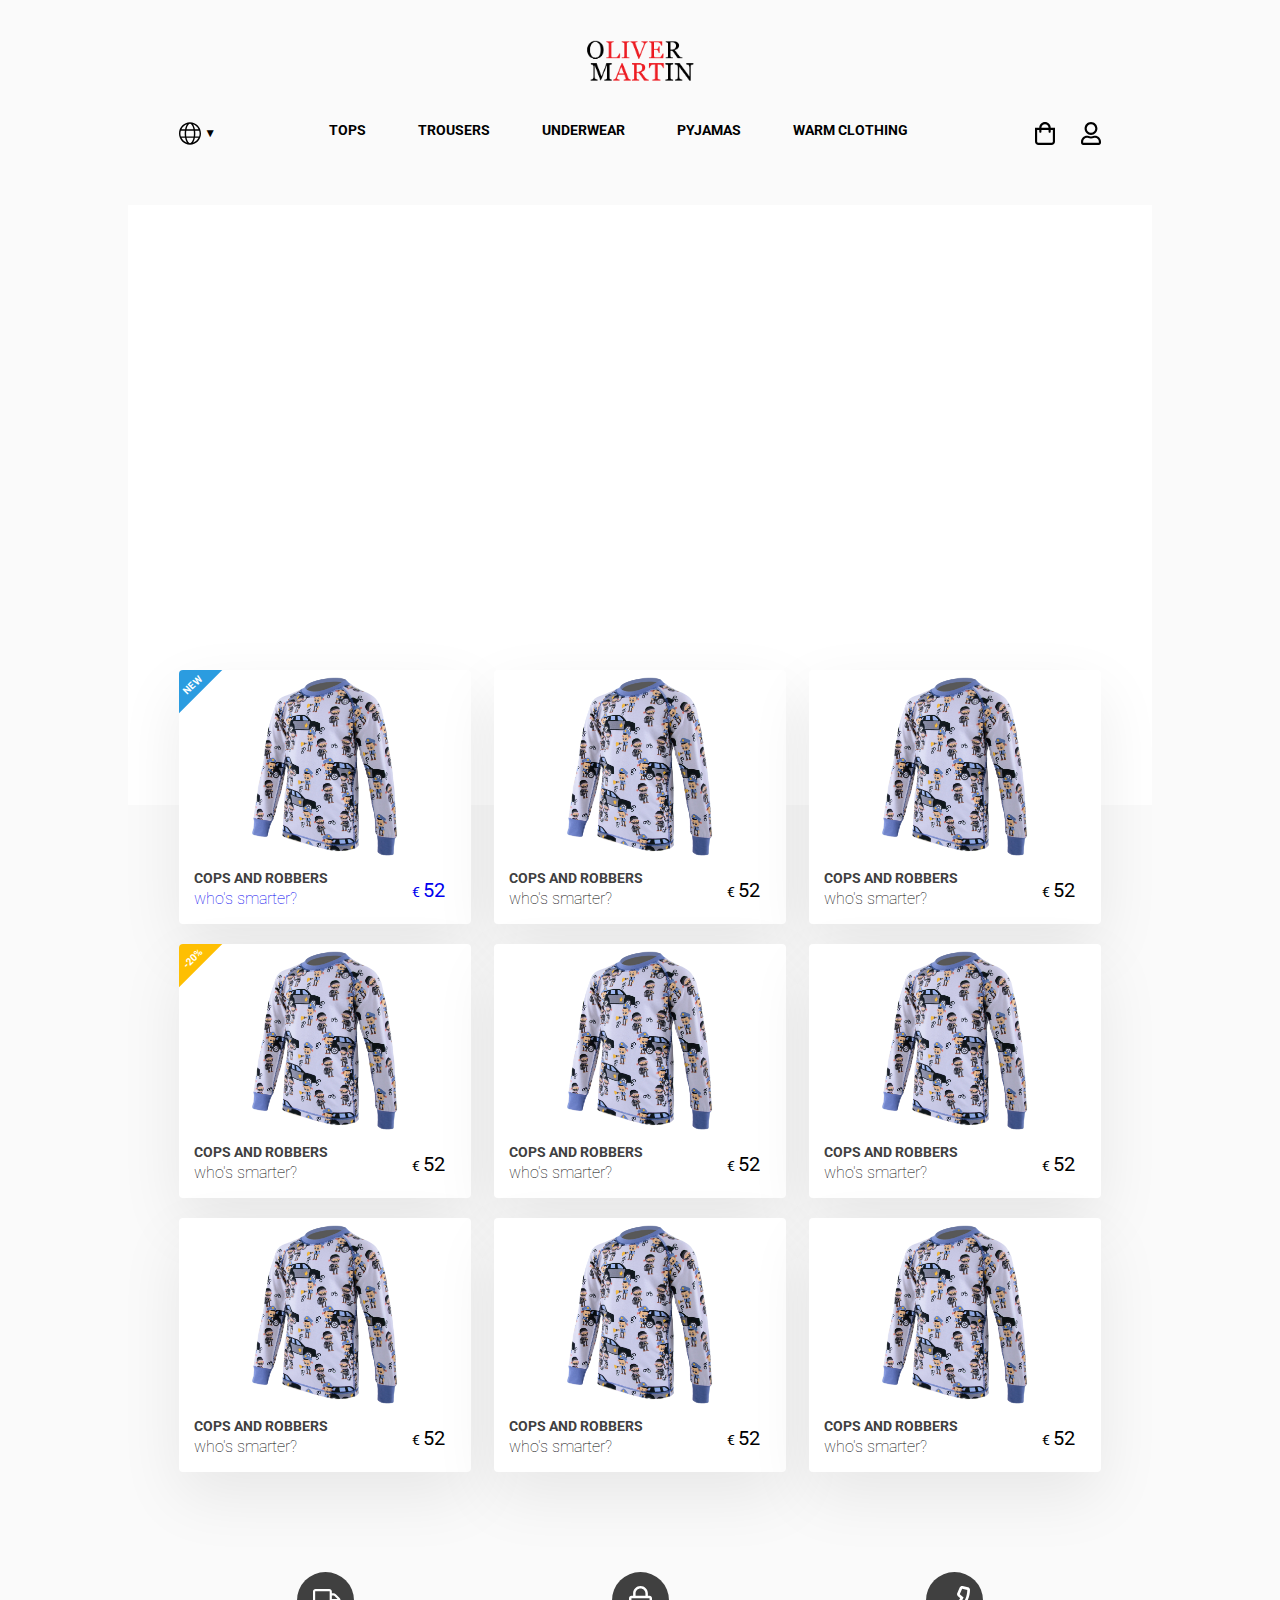
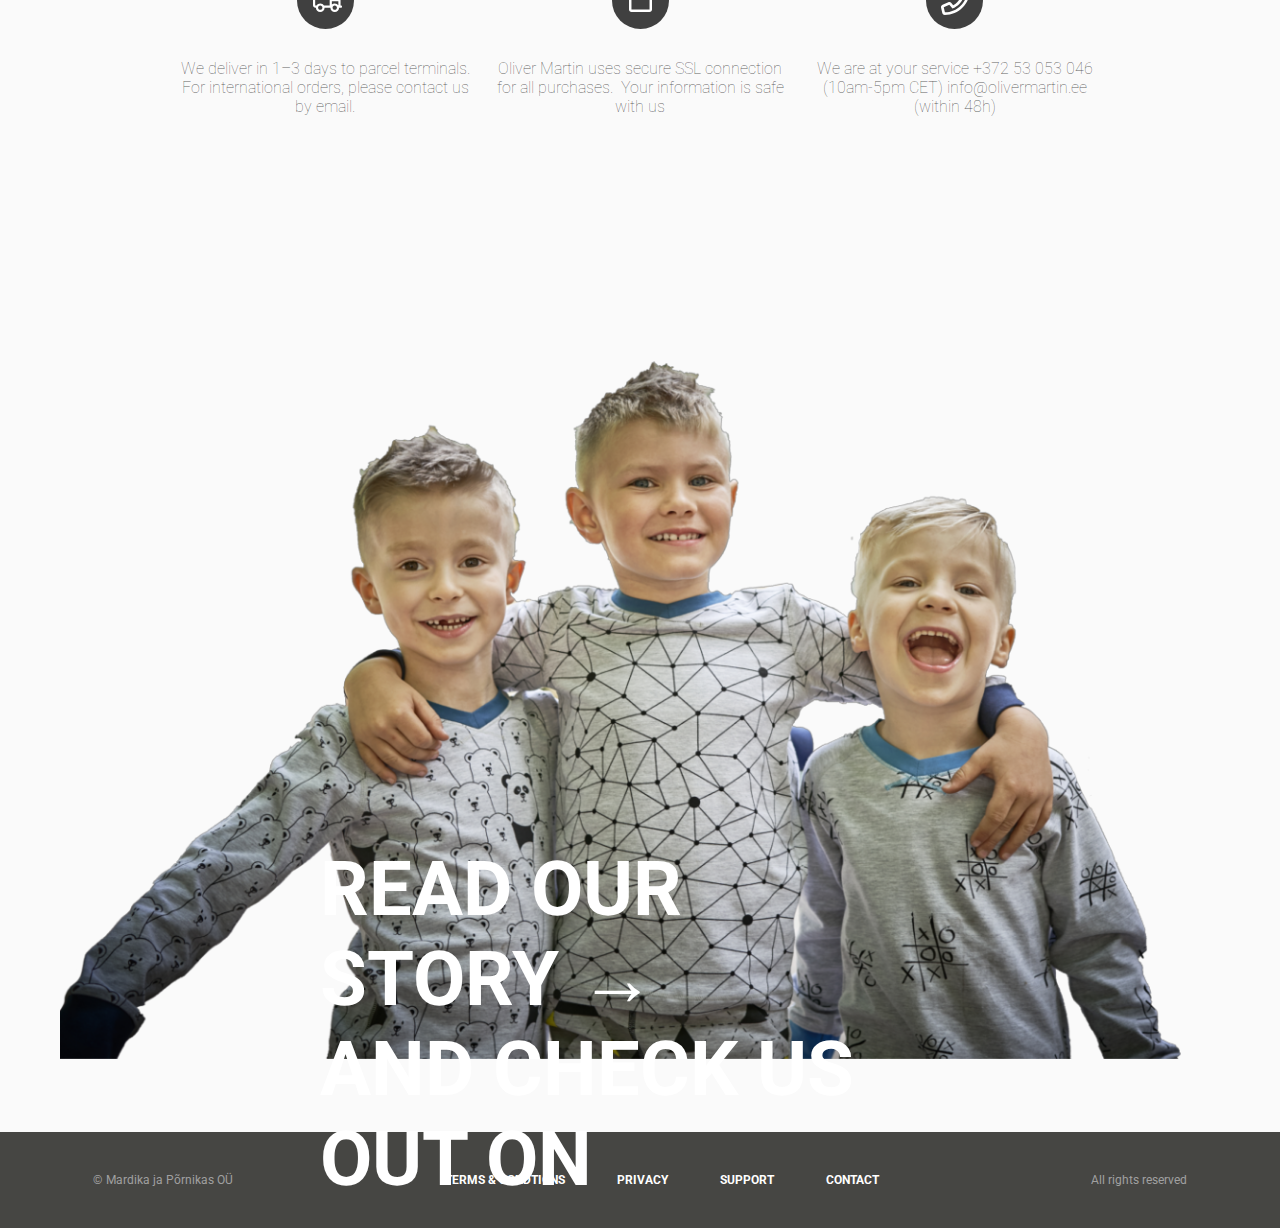
==== index.html @ 1a0721a3 "index page and shop page" ====
<!DOCTYPE html>
<html lang="en">
<head>
	<meta charset="UTF-8">
	<title>Oliver Martin</title>
	<link href="https://fonts.googleapis.com/css?family=Roboto:300,400,700&amp;subset=cyrillic" rel="stylesheet">
	<link rel="stylesheet" href="main.css">
</head>
<body>
<header>
	<a class="logo-container" href="index.html"><div class="logo"></div></a>
	<div class="menu-container">
		<div class="language">
			<div class="language-box">
				<div>EST</div>
				<div>ENG</div>
				<div>RUS</div>
			</div>
		</div>
		<div class="menu-elements-container">
			<div><a href="category.html">Tops</a></div>
			<div>Trousers</div>
			<div>Underwear</div>
			<div>Pyjamas</div>
			<div>Warm clothing</div>
		</div>
		<div class="basket"></div>
		<div class="login"></div>
	</div>
</header>

<div class="large-header-image-container">
	<div class="large-header-image"></div>
</div>

<div class="shop-container">
	<div class="shop-container-item">
		<a href="product.html">
			<div class="ribbon ribbon-new"><span>New</span></div>
			<img class="shop-container-item-image" src="images/pj.svg">
			<div class="item-info-container">
				<div class="item-text-container">
					<p class="item-name">cops and robbers</p>
					<p class="item-description">who's smarter?</p>
				</div>
				<p class="item-price">52</p>
			</div>
		</a>
	</div>
	<div class="shop-container-item">
		<img class="shop-container-item-image" src="images/pj.svg">
		<div class="item-info-container">
			<div class="item-text-container">
				<p class="item-name">cops and robbers</p>
				<p class="item-description">who's smarter?</p>
			</div>
			<p class="item-price">52</p>
		</div>
	</div>
	<div class="shop-container-item">
		<img class="shop-container-item-image" src="images/pj.svg">
		<div class="item-info-container">
			<div class="item-text-container">
				<p class="item-name">cops and robbers</p>
				<p class="item-description">who's smarter?</p>
			</div>
			<p class="item-price">52</p>
		</div>
	</div>
	<div class="shop-container-item">
		<div class="ribbon ribbon-sale"><span>-20%</span></div>
		<img class="shop-container-item-image" src="images/pj.svg">
		<div class="item-info-container">
			<div class="item-text-container">
				<p class="item-name">cops and robbers</p>
				<p class="item-description">who's smarter?</p>
			</div>
			<p class="item-price">52</p>
		</div>
	</div>
	<div class="shop-container-item">
		<img class="shop-container-item-image" src="images/pj.svg">
		<div class="item-info-container">
			<div class="item-text-container">
				<p class="item-name">cops and robbers</p>
				<p class="item-description">who's smarter?</p>
			</div>
			<p class="item-price">52</p>
		</div>
	</div>
	<div class="shop-container-item">
		<img class="shop-container-item-image" src="images/pj.svg">
		<div class="item-info-container">
			<div class="item-text-container">
				<p class="item-name">cops and robbers</p>
				<p class="item-description">who's smarter?</p>
			</div>
			<p class="item-price">52</p>
		</div>
	</div>
	<div class="shop-container-item">
		<img class="shop-container-item-image" src="images/pj.svg">
		<div class="item-info-container">
			<div class="item-text-container">
				<p class="item-name">cops and robbers</p>
				<p class="item-description">who's smarter?</p>
			</div>
			<p class="item-price">52</p>
		</div>
	</div>
	<div class="shop-container-item">
		<img class="shop-container-item-image" src="images/pj.svg">
		<div class="item-info-container">
			<div class="item-text-container">
				<p class="item-name">cops and robbers</p>
				<p class="item-description">who's smarter?</p>
			</div>
			<p class="item-price">52</p>
		</div>
	</div>
	<div class="shop-container-item">
		<img class="shop-container-item-image" src="images/pj.svg">
		<div class="item-info-container">
			<div class="item-text-container">
				<p class="item-name">cops and robbers</p>
				<p class="item-description">who's smarter?</p>
			</div>
			<p class="item-price">52</p>
		</div>
	</div>
</div>

<div class="about-us-container">
	<div class="about-us-bubble">
		<div class="about-logo shipping"></div>
		<p>We deliver in 1–3 days to parcel terminals. For international orders, please contact us by email.</p>
	</div>
	<div class="about-us-bubble">
		<div class="about-logo secure"></div>
		<p>Oliver Martin uses secure SSL connection for all purchases.  Your information is safe with us</p>
	</div>
	<div class="about-us-bubble">
		<div class="about-logo contact"></div>
		<p>We are at your service +372 53 053 046 (10am-5pm CET) info@olivermartin.ee (within 48h)</p>
	</div>
</div>

<div class="hero-kids">
	<div class="hero-kids-header-container">
		<h1 class="hero-kids-header story">Read our story</h1>
		<h1 class="hero-kids-header">and check us out on<a class="facebook"></a><a class="instagram"></a></h1>
	</div>
</div>

<footer>
	<div class="footer-menu">
		<div class="oy">Mardika ja Põrnikas OÜ</div>
		<div class="footer-menu-container">
			<div>TERMS & Condtions</div>
			<div>Privacy</div>
			<div>Support</div>
			<div>Contact</div>
		</div>
		<div class="rights">All rights reserved</div>
	</div>
</footer>
</body>
</html>
---- main.css ----
body {
	background-color: #FAFAFA;
	overflow-x: hidden;
	font-family: roboto;
	margin: 0;
}

header {
	margin: 0 14%;
	margin-bottom: 60px;
}

.logo {
	width: 110px;
	height: 42px;
	background: url(images/logo_om.png) center/100% no-repeat;
	margin: 40px auto;
	transition: all .3s ease-in-out;
}

.menu-container {
	display: flex;
	justify-content: space-between;
}

.menu-elements-container {
	display: flex;
	width: 85%;
	justify-content: center;
	text-transform: uppercase;
	font-size: 14px;
	font-weight: bold;
	white-space: nowrap;
}

.menu-elements-container div {
	margin: 0 26px;
	background-image: linear-gradient(#ed2a30, #ed2a30);
	background-size: 0 3px, auto;
	background-repeat: no-repeat;
	background-position: center bottom;
	transition: all .2s ease-out;
	cursor: pointer;
}

.menu-elements-container div:hover {
	background-size: 100% 3px, auto;
}

.menu-elements-container div > a {
	text-decoration: none;
	color: black;
}

.menu-elements-container div > a:hover {
	color: rgba(0, 0, 0, 0.73);
}


.basket {
	width: 20px;
	height: 23px;
	background:url(images/shoppingBag.svg) center/100% no-repeat;
	cursor: pointer;
}

.login {
	width: 20px;
	height: 23px;
	background:url(images/user-alt-solid.svg) center/100% no-repeat;
	cursor: pointer;
}

.language {
	width: 22px;
	height: 23px;
	background:url(images/globe-solid.svg) center/100% no-repeat;
	position: relative;
}

.language-box {
	height: 0;
	opacity: 0;
	background-color: white;
	position: absolute;
	width: 60px;
	border-radius: 5px;
	text-align: center;
	box-shadow: 0px 24px 64px 0px rgba(0,0,0,0.08);
	top: 28px;
	padding-top: 8px;
	right: -27px;
	transition: all .3s ease-in-out;
}

.language-box div {
	padding: 5px;
	cursor: pointer;
}

.language::after {
	content: "▼";
	color: black;
	position: absolute;
	left: 25px;
	line-height: 23px;
	font-size: 12px;
}

.language:hover::after {
	content: "▲";
}

.language:hover .language-box{
	height: 93px;
	opacity: 1;
}

.large-header-image-container {
	background-color: white;
	margin: 0 10%;
	height: 600px;
	position: relative;
	z-index: -1;
}

.large-header-image {
	background: url(images/01.jpg) center/100% no-repeat;
	position: absolute;
	margin: auto;
	top: 0;
	left: 0;
	right: 0;
	bottom: 0;
	margin: 2%;
}

.shop-container {
	margin: 0 14%;
	margin-top: -135px;
	display: flex;
	flex-wrap: wrap;
	justify-content: space-between;
}

.shop-container a {
	text-decoration: none;
}

.shop-container-item{
	background-color: white;
	border-radius: 4px;
	width: calc(95% / 3);
	margin-bottom: 20px;
	box-shadow: 0px 24px 64px 0px rgba(0,0,0,0.08);
	position: relative;
	cursor: pointer;
}

.shop-container-item:nth-child(3n+0){
	margin-right: 0;
}

.ribbon {
	position: absolute;
	z-index: 1;
	overflow: hidden;
	width: 75px; height: 75px;
	text-align: right;
	border-radius: 4px;
}
.ribbon span {
	font-size: 10px;
	font-weight: bold;
	color: #FFF;
	text-transform: uppercase;
	text-align: center;
	line-height: 60px;
	transform: rotate(-45deg);
	-webkit-transform: rotate(-45deg);
	width: 70px;
	display: block;
	position: absolute;
	top: -12px;
	left: -28px;
	height: 40px;
}

.ribbon-sale span {
	background: #FEBF02;
}

.ribbon-new span {
	background: #2B9CE0;
}

.shop-container-item-image {
	display: block;
	margin-left: auto;
	margin-right: auto;
	margin-top: 7px;
	width: 50%;
	transition: transform .2s ease-in-out;
}

.shop-container-item:hover .shop-container-item-image{
	transform: scale(1.1);
}

.item-info-container {
	display: flex;
}

.item-text-container {
	display: flex;
	flex-wrap: wrap;
	justify-content: space-between;
	padding-left: 15px;
}

.item-name {
	margin-bottom: 0;
	font-size: 14px;
	font-weight: bold;
	text-transform: uppercase;
	color: #404040;
	width: 100%;
}

.item-description {
	margin-top: 3px;
	font-weight: lighter;
}

.item-price {
	width: 30%;
	text-align: right;
	margin: auto;
	margin-right: auto;
	font-size: 20px;
	margin-right: 9%;
}

.item-price::before {
	content: "€ ";
	font-size: 14px;

}

footer {
	height: 96px;
	background-color: #464643;
	width: 100%;
}

.footer-menu {
	display: flex;
	color: white;
	justify-content: space-around;
	font-size: 12px;
	font-weight: bold;
	text-transform: uppercase;
	line-height: 96px;
}

.footer-menu-container {
	display: flex;
	justify-content: center;
}

.footer-menu-container div {
	margin: 0 26px;
	background-image: linear-gradient(#ed2a30, #ed2a30);
	background-size: 0 3px, auto;
	background-repeat: no-repeat;
	background-position: center 60px;
	transition: all .2s ease-out;
	cursor: pointer;
}

.footer-menu-container div:hover {
	background-size: 100% 3px, auto;
}


.oy::before {
	content: "©";
	margin-right: 4px;
}

.oy, .rights {
	font-weight: lighter;
	text-transform: none;
	color: #a0a0a0;
}

.product-container {
	display: flex;
	margin: 0 14%;
	background-color: white;
	border-radius: 4px;
	box-shadow: 0px 24px 64px 0px rgba(0,0,0,0.08);
	margin-bottom: 40px;
}

.product-image-container {
	width: 40%;
}

.product-info-container {
	width: 60%;
	color: #404040;
}

.product-header-image {
	display: flex;
	justify-content: center;
	padding: 20px 0;
}


.product-header-image img {
	height: 330px;
}

.product-pictures {
	display: flex;
	padding-bottom: 12px;
	width: 70%;
	margin: auto;
}

.product-pictures div {
	width: calc(100%/3);
	margin-right: 7px;
	box-shadow: 0px 24px 64px 0px rgba(0,0,0,0.08);
	border: 2px solid #40404014;
}


.product-pictures div > img {
	width: 40%;
	margin: auto;
	display: block;
	padding: 5px;
}

.product-header {
	font-weight: lighter;
	font-size: 36px;
	text-transform: uppercase;
	margin-bottom: 0px;
}

.product-sub-header {
	font-size: 20px;
	font-weight: lighter;
	margin-top: 0px;
}

.product-info {
	font-size: 18px;
	width: 85%;
}

.product-price {
	width: unset;
	text-align: unset;
	font-size: 30px;
}

.product-price:before {
	font-size: 20px;
}

.product-add-to-cart {
	padding: 5px 30px;
	background-color: transparent;
	border: 2px solid #404040;
	border-radius: 4px;
	box-shadow: 1px 3px 10px 0px rgba(0, 0, 0, 0.15);
	transition: all 0.2s ease-in-out;
	cursor: pointer;
}

.product-add-to-cart:hover {
	background-color: #404040;
	color: white;
}

.product-add-to-cart:active {
	box-shadow: none;
}

.dropbtn {
	background-color: transparent;
	padding: 5px 16px;
	border: none;
	cursor: pointer;
	border: 2px solid #404040;
	border-radius: 4px;
	box-shadow: 1px 3px 10px 0px rgba(0, 0, 0, 0.15);
	transition: all 0.2s ease-in-out;
}

.product-sizes-dropdown {
	position: relative;
	display: inline-block;
}

.dropdown-content {
	display: none;
	position: absolute;
	background-color: #f9f9f9;
	min-width: 160px;
	box-shadow: 0px 8px 16px 0px rgba(0,0,0,0.2);
	z-index: 1;
}

.dropdown-content a {
	color: black;
	padding: 12px 16px;
	text-decoration: none;
	display: block;
}

.dropdown-content a:hover {
	background-color: #f1f1f1;
	border-radius: 4px;
	border: 2px solid black;
	padding: 10px 14px;
}

.product-sizes-dropdown:hover .dropdown-content {
	display: block;
}

.product-sizes-dropdown:hover .dropbtn {
	background-color: #404040;
	color: white;
}

.products-view {
	margin-top: unset;
}

.logo-container:hover .logo {
	background: url(images/logo_om.png) center/102% no-repeat;
}

.about-us-container {
	display: flex;
	margin: 0 14%;
	margin-top: 80px;
	justify-content: space-between;
	min-height: 200px;
}

.about-us-bubble {
	display: flex;
	flex-direction: column;
	width: calc(95% / 3);
}

.about-us-bubble p {
	text-align: center;
	color: rgba(0, 0, 0, 0.66);
	font-weight: lighter;
	margin-top: 30px;
}

.about-logo {
	width: 57px;
	height: 57px;
	border-radius: 57px;
	margin: 0 auto;
}

.secure {
	background: #404040 url(images/lock.svg) center/40% no-repeat;
	background-position-x: 17px;
	background-position-y: 14px;
}

.shipping {
	background: #404040 url(images/shipping.svg) center/50% no-repeat;
	background-position-x: 16px;
	background-position-y: 17px;
}

.contact {
	background: #404040 url(images/phone.svg) center/50% no-repeat;
}

.hero-kids {
	min-height: 960px;
	width: 100%;
	background:  url("images/kids.png") center/100% no-repeat;
	background-position-x: 60px;
	position: relative;
}

.hero-kids-header-container {
	position: absolute;
	font-size: 38px;
	left: 50%;
	top: 70%;
	transform: translate(-50%, 0);
}

.hero-kids-header {
	text-transform: uppercase;
	color: white;
	margin: 0px;
}

.story:after {
	content: '→';
	margin-left: 20px;
	-webkit-animation: arrowAnim 3s infinite; /* Safari 4.0 - 8.0 */
	animation: arrowAnim 3s infinite;
	animation-timing-function: ease-in-out;
}

@keyframes arrowAnim {
	0% {
		margin-left: 20px;
	}
	50% {
		margin-left: 50px;
	}
	100% {
		margin-left: 20px;
	}
}

.story:hover .story:after {

}

@media screen and (max-width: 1127px) {
	header {
		margin: 0 4%;
		margin-bottom: 30px;
	}

	.large-header-image-container {
		margin: 0;
		background-color: transparent;
	}

	.large-header-image {
		height: 100%;
		position: relative;
		margin: 0;
	}

	.shop-container {
		margin: -125px 7%;
	}

	footer {
		margin: 0 5%;
	}
}

@media screen and (max-width: 784px) {

	header {
		margin-bottom: 0;
	}

	.large-header-image-container {
		height: 560px;
	}

}
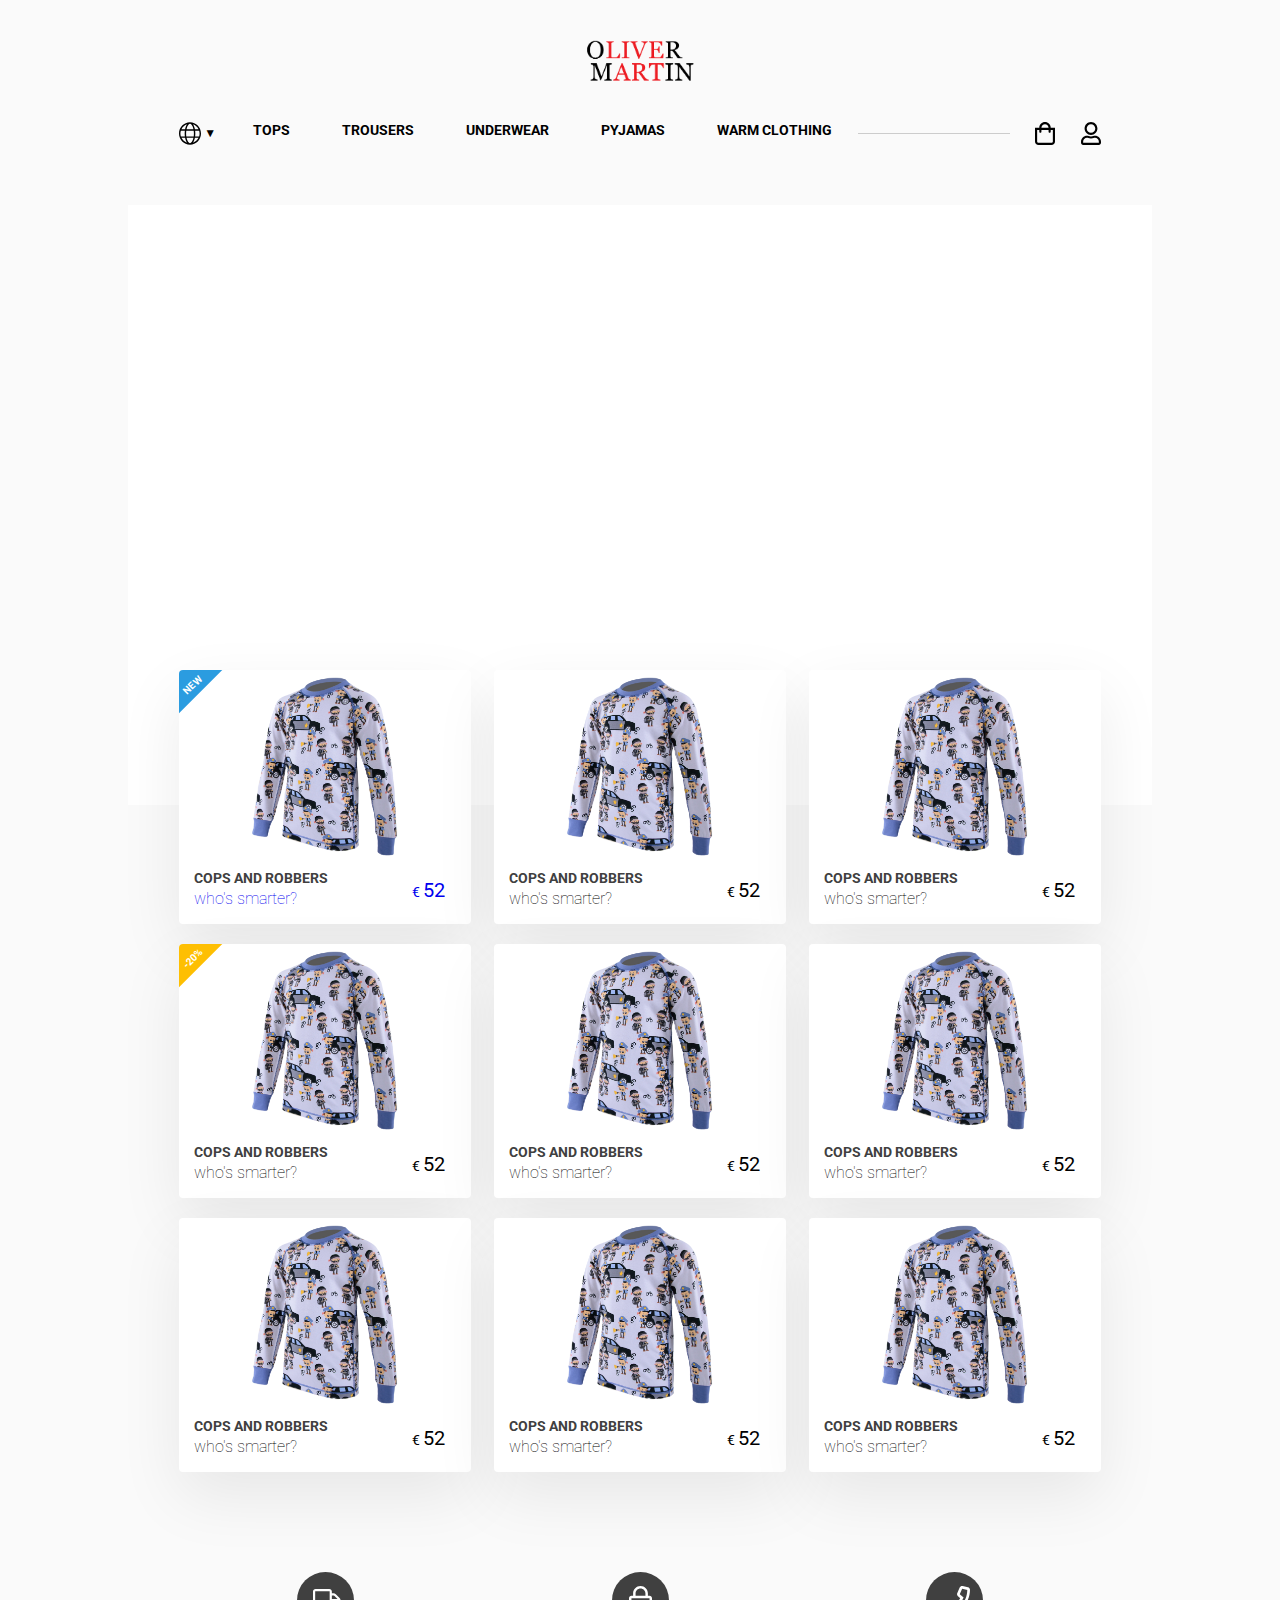
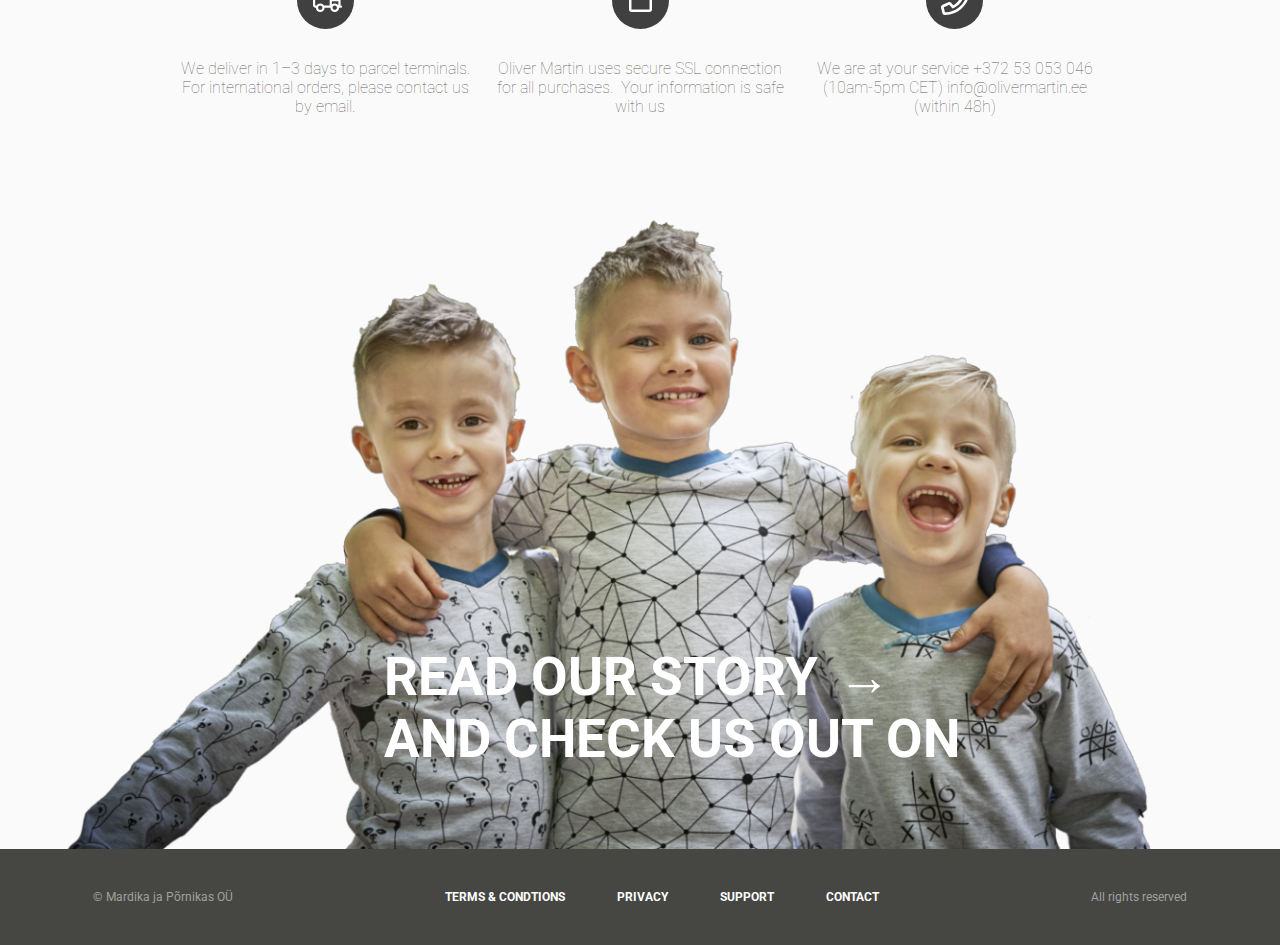
==== commit b53683d1: "mobile stuff" ====
--- a/index.html
+++ b/index.html
@@ -2,6 +2,7 @@
 <html lang="en">
 <head>
 	<meta charset="UTF-8">
+	<meta name="viewport" content="width=device-width, initial-scale=1">
 	<title>Oliver Martin</title>
 	<link href="https://fonts.googleapis.com/css?family=Roboto:300,400,700&amp;subset=cyrillic" rel="stylesheet">
 	<link rel="stylesheet" href="main.css">
@@ -9,6 +10,19 @@
 <body>
 <header>
 	<a class="logo-container" href="index.html"><div class="logo"></div></a>
+	<div class="burger" onclick="this.classList.toggle('active')">
+		<svg class="ham hamRotate ham8" viewBox="0 0 100 100" width="80">
+			<path
+					class="line top"
+					d="m 30,33 h 40 c 3.722839,0 7.5,3.126468 7.5,8.578427 0,5.451959 -2.727029,8.421573 -7.5,8.421573 h -20" />
+			<path
+					class="line middle"
+					d="m 30,50 h 40" />
+			<path
+					class="line bottom"
+					d="m 70,67 h -40 c 0,0 -7.5,-0.802118 -7.5,-8.365747 0,-7.563629 7.5,-8.634253 7.5,-8.634253 h 20" />
+		</svg>
+	</div>
 	<div class="menu-container">
 		<div class="language">
 			<div class="language-box">
@@ -23,6 +37,7 @@
 			<div>Underwear</div>
 			<div>Pyjamas</div>
 			<div>Warm clothing</div>
+			<hr class="mobile-divider">
 		</div>
 		<div class="basket"></div>
 		<div class="login"></div>
--- a/main.css
+++ b/main.css
@@ -3,11 +3,23 @@
 	overflow-x: hidden;
 	font-family: roboto;
 	margin: 0;
+	width: 100%;
 }
 
 header {
 	margin: 0 14%;
 	margin-bottom: 60px;
+}
+
+hr {
+	width: 80%;
+	display: block;
+	height: 1px;
+	border: 0;
+	border-top: 1px solid #ccc;
+	margin: 1em 0;
+	padding: 0;
+	margin: auto;
 }
 
 .logo {
@@ -91,6 +103,7 @@
 	padding-top: 8px;
 	right: -27px;
 	transition: all .3s ease-in-out;
+	z-index: 3;
 }
 
 .language-box div {
@@ -141,6 +154,69 @@
 	display: flex;
 	flex-wrap: wrap;
 	justify-content: space-between;
+}
+
+.shop-items-container {
+	display: flex;
+	flex-wrap: wrap;
+	justify-content: space-between;
+	width: 82%;
+}
+
+.shop-filter {
+	background-color: white;
+	border-radius: 4px;
+	width: 16%;
+	margin-bottom: 20px;
+	box-shadow: 0px 24px 64px 0px rgba(0,0,0,0.08);
+	position: relative;
+	align-self: end;
+}
+
+.category-list {
+	list-style: none;
+	padding-left: 8px;
+}
+
+.category-list li:after {
+	content: '⏵';
+}
+
+.filter-sizes-container {
+	display: flex;
+	flex-wrap: wrap;
+	justify-content: space-between;
+	padding: 14px;
+
+}
+
+.filter-category-container {
+	padding: 14px;
+}
+
+.filter-sizes-container div {
+	width: 25%;
+	text-align: center;
+	margin-bottom: 5px;
+	border: 2px solid #404040;
+	border-radius: 4px;
+	box-shadow: 1px 3px 10px 0px rgba(0, 0, 0, 0.15);
+	transition: all 0.2s ease-in-out;
+	cursor: pointer;
+}
+
+.filter-sizes-container div:hover {
+	background-color: #404040;
+	color: white;
+}
+
+.sizes-heading, .category-heading {
+	width: 100%;
+	font-weight: bold;
+}
+
+.category-heading {
+	margin-top: 0;
 }
 
 .shop-container a {
@@ -296,11 +372,12 @@
 
 .product-container {
 	display: flex;
-	margin: 0 14%;
+	margin: 0 calc(31px + (262 - 31) * ((100vw - 768px) / (1920 - 768)));
 	background-color: white;
 	border-radius: 4px;
 	box-shadow: 0px 24px 64px 0px rgba(0,0,0,0.08);
-	margin-bottom: 40px;
+	margin-bottom: 45px;
+	margin-top: 45px;
 }
 
 .product-image-container {
@@ -309,6 +386,7 @@
 
 .product-info-container {
 	width: 60%;
+	padding-left: 20px;
 	color: #404040;
 }
 
@@ -320,7 +398,7 @@
 
 
 .product-header-image img {
-	height: 330px;
+	height: calc(270px + (330 - 270) * ((100vw - 768px) / (1920 - 768)));
 }
 
 .product-pictures {
@@ -441,7 +519,7 @@
 }
 
 .products-view {
-	margin-top: unset;
+	margin: 45px calc(31px + (262 - 31) * ((100vw - 768px) / (1920 - 768)));
 }
 
 .logo-container:hover .logo {
@@ -493,7 +571,7 @@
 }
 
 .hero-kids {
-	min-height: 960px;
+	min-height: calc(450px + (960 - 450) * ((100vw - 768px) / (1920 - 768)));
 	width: 100%;
 	background:  url("images/kids.png") center/100% no-repeat;
 	background-position-x: 60px;
@@ -502,10 +580,9 @@
 
 .hero-kids-header-container {
 	position: absolute;
-	font-size: 38px;
-	left: 50%;
+	font-size: calc(17px + (38 - 17) * ((100vw - 768px) / (1920 - 768)));
+	left: 30%;
 	top: 70%;
-	transform: translate(-50%, 0);
 }
 
 .hero-kids-header {
@@ -522,6 +599,10 @@
 	animation-timing-function: ease-in-out;
 }
 
+.burger {
+	display: none;
+}
+
 @keyframes arrowAnim {
 	0% {
 		margin-left: 20px;
@@ -557,11 +638,13 @@
 
 	.shop-container {
 		margin: -125px 7%;
-	}
-
-	footer {
-		margin: 0 5%;
-	}
+		margin-bottom: 0px;
+	}
+
+	.products-view {
+		margin: 45px calc(31px + (262 - 31) * ((100vw - 768px) / (1920 - 768)));
+	}
+
 }
 
 @media screen and (max-width: 784px) {
@@ -574,4 +657,139 @@
 		height: 560px;
 	}
 
+}
+
+@media screen and (max-width: 768px) {
+
+	.about-us-container {
+		display: block;
+	}
+
+	.about-us-bubble {
+		width: 100%;
+	}
+
+	.language {
+		position: absolute;
+		bottom: 18px;
+		left: 0px;
+	}
+
+	.basket {
+		position: absolute;
+		bottom: 18px;
+		right: 45px;
+	}
+
+	.login {
+		position: absolute;
+		bottom: 18px;
+		right: 10px;
+	}
+
+	.shop-container-item {
+		width: 100%;
+	}
+
+	.mobile-divider {
+		margin-top: 20px;
+	}
+
+	.large-header-image-container {
+		height: calc(200px + (510 - 200) * ((100vw - 320px) / (768 - 320)));
+	}
+
+	.shop-container {
+		margin: calc(-45px + (-125 - (-45)) * ((100vw - 320px) / (768 - 320))) 7%;
+	}
+
+	.menu-container {
+		opacity: 0;
+		max-height: 0px;
+		transition: all	.4s ease-in-out;
+		position: relative;
+	}
+
+	.burger.active ~ .menu-container {
+		opacity: 1;
+		max-height: 2000px;
+	}
+
+	.menu-elements-container {
+		flex-direction: column;
+		width: 100%;
+		text-align: center;
+		height: 160px;
+		justify-content: space-between;
+	}
+
+	.logo {
+		width: 80px;
+		margin: 20px 0px;
+	}
+
+	.burger {
+		display: block;
+		position: absolute;
+		display: block;
+		right: 0px;
+		top: 10px;
+	}
+
+	.ham {
+		cursor: pointer;
+		-webkit-tap-highlight-color: transparent;
+		transition: transform 400ms;
+		-moz-user-select: none;
+		-webkit-user-select: none;
+		-ms-user-select: none;
+		user-select: none;
+		width: 60px;
+	}
+	.burger.active .hamRotate {
+		transform: rotate(45deg);
+	}
+	.burger.active .hamRotate180 {
+		transform: rotate(180deg);
+	}
+	.line {
+		fill:none;
+		transition: stroke-dasharray 400ms, stroke-dashoffset 400ms;
+		stroke:#000;
+		stroke-width:5.5;
+		stroke-linecap:round;
+	}
+
+	.ham8 .top {
+		stroke-dasharray: 40 160;
+	}
+	.ham8 .middle {
+		stroke-dasharray: 40 142;
+		transform-origin: 50%;
+		transition: transform 400ms;
+	}
+	.ham8 .bottom {
+		stroke-dasharray: 40 85;
+		transform-origin: 50%;
+		transition: transform 400ms, stroke-dashoffset 400ms;
+	}
+	.burger.active .top {
+		stroke-dashoffset: -64px;
+	}
+	.burger.active .middle {
+	//stroke-dashoffset: -20px;
+		transform: rotate(90deg);
+	}
+	.burger.active .bottom {
+		stroke-dashoffset: -64px;
+	}
+
+	.menu-container {
+		flex-direction: column;
+	}
+
+	.menu-elements-container {
+		flex-direction: column;
+	}
+
 }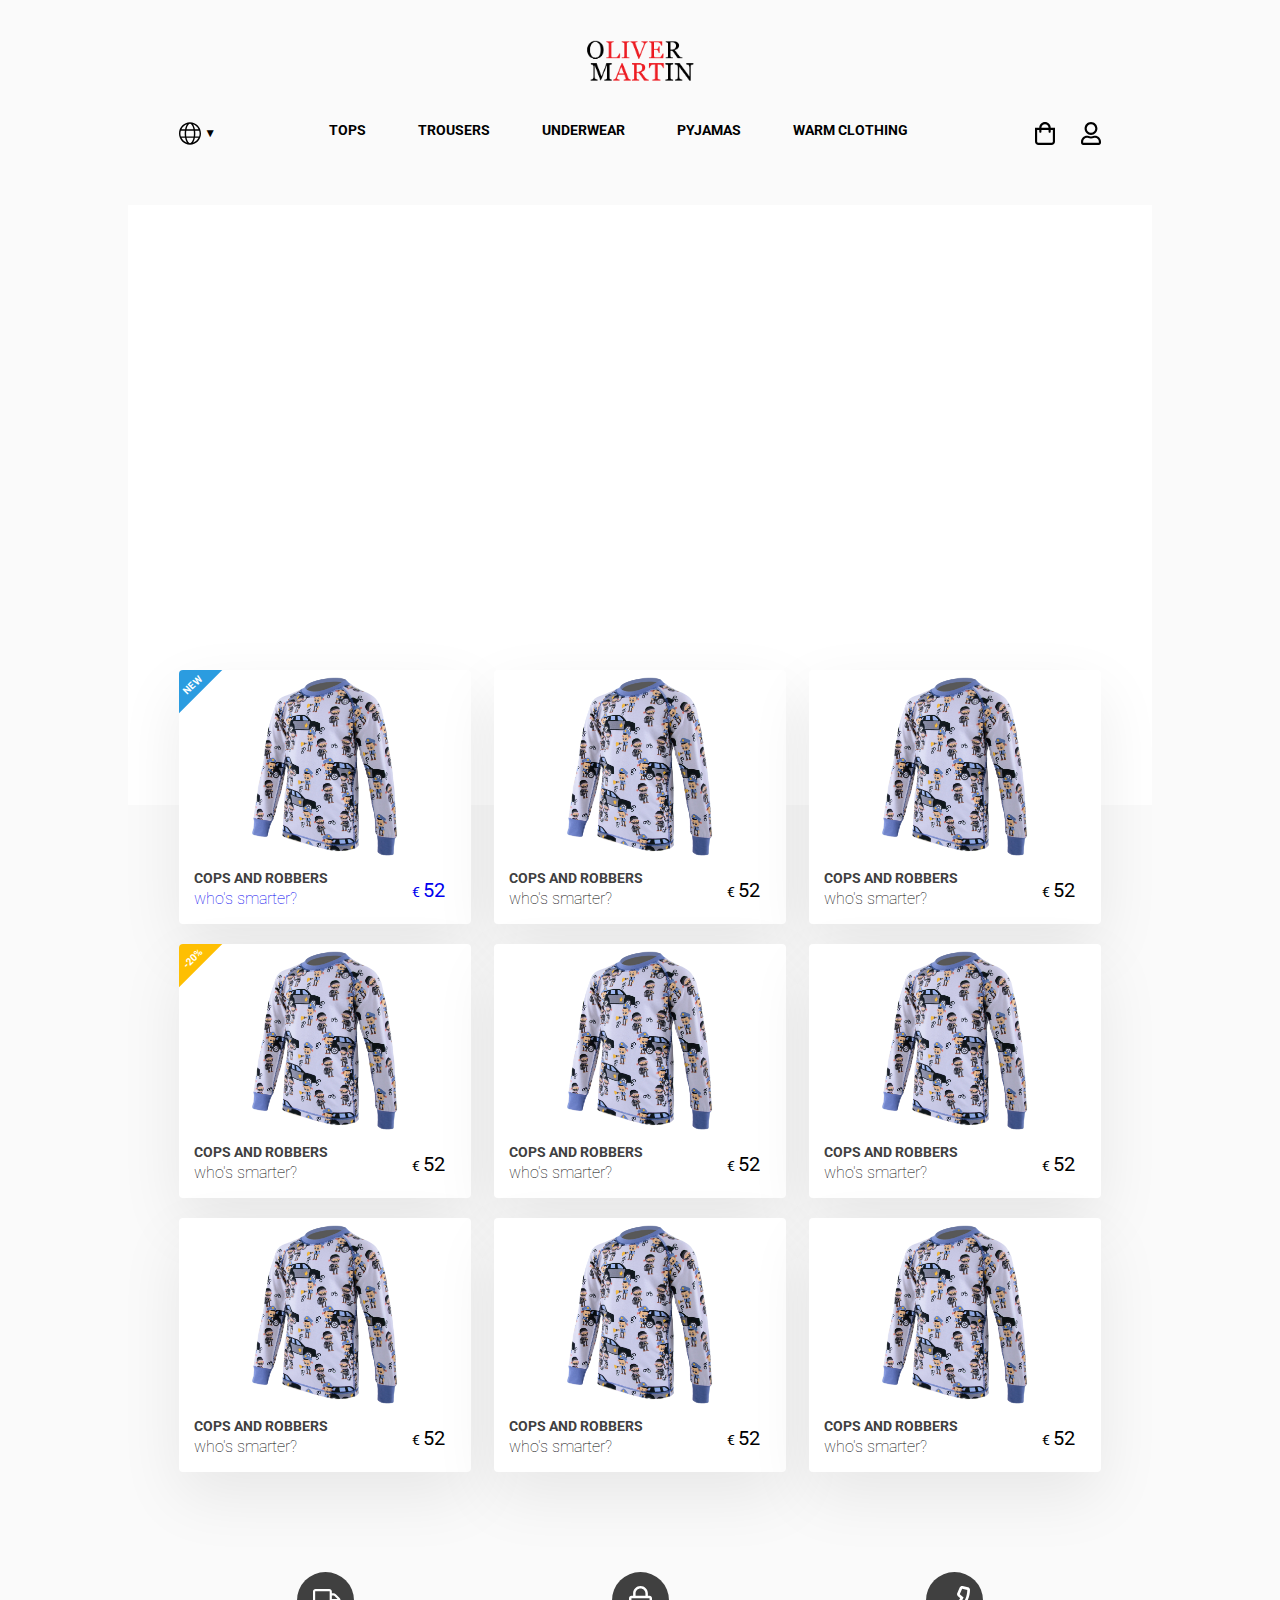
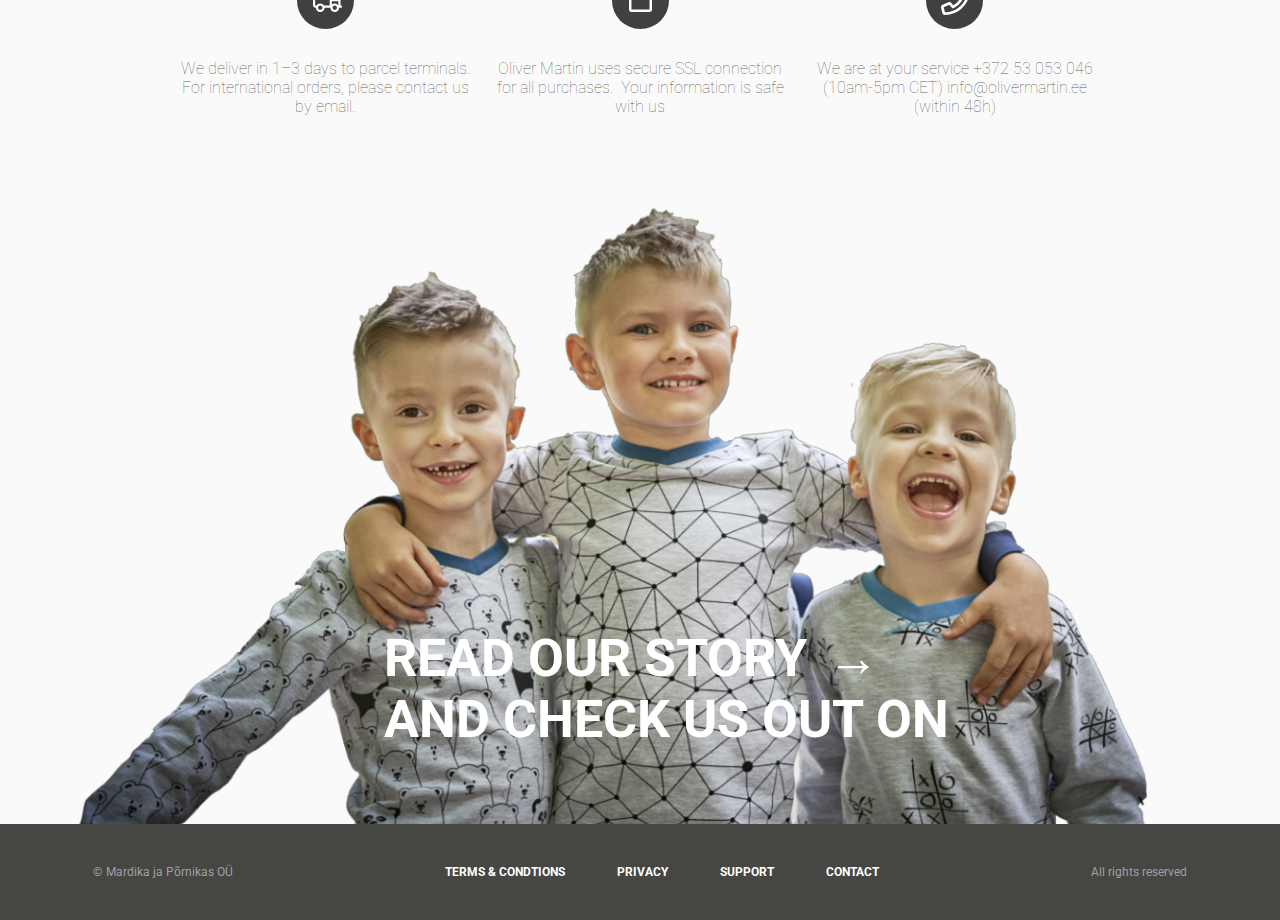
==== commit 78eb915b: "basket stff" ====
--- a/index.html
+++ b/index.html
@@ -39,7 +39,29 @@
 			<div>Warm clothing</div>
 			<hr class="mobile-divider">
 		</div>
-		<div class="basket"></div>
+		<div onclick="this.classList.toggle('basket-open')" class="basket">
+			<div class="basket-container">
+				<div class="basket-top-container">
+					<div class="basket-item">
+						<div class="basket-item-name">Jalgpalliklubi<div class="basket-item-quantity">2</div></div>
+						<div class="basket-item-price">26</div>
+					</div>
+					<div class="basket-item">
+						<div class="basket-item-name">Mingi särk<div class="basket-item-quantity">1</div></div>
+						<div class="basket-item-price">13</div>
+					</div>
+				</div>
+				<div class="divider"></div>
+				<div class="basket-bottom-container">
+					<div class="basket-total-quantity">Tooteid kokku:<div>3</div></div>
+					<div class="basket-total-price">39</div>
+				</div>
+				<div class="basket-control-container">
+					<a href="basket.html"><button class="basket-button">Ostukorvi</button></a>
+					<button class="basket-button">Tühjenda</button>
+				</div>
+			</div>
+		</div>
 		<div class="login"></div>
 	</div>
 </header>
--- a/main.css
+++ b/main.css
@@ -74,6 +74,7 @@
 	height: 23px;
 	background:url(images/shoppingBag.svg) center/100% no-repeat;
 	cursor: pointer;
+	position: relative;
 }
 
 .login {
@@ -324,7 +325,6 @@
 }
 
 footer {
-	height: 96px;
 	background-color: #464643;
 	width: 100%;
 }
@@ -342,6 +342,7 @@
 .footer-menu-container {
 	display: flex;
 	justify-content: center;
+	flex-wrap: wrap;
 }
 
 .footer-menu-container div {
@@ -571,7 +572,7 @@
 }
 
 .hero-kids {
-	min-height: calc(450px + (960 - 450) * ((100vw - 768px) / (1920 - 768)));
+	min-height: calc(190px + (960 - 190) * ((100vw - 320px) / (1920 - 320)));
 	width: 100%;
 	background:  url("images/kids.png") center/100% no-repeat;
 	background-position-x: 60px;
@@ -580,7 +581,7 @@
 
 .hero-kids-header-container {
 	position: absolute;
-	font-size: calc(17px + (38 - 17) * ((100vw - 768px) / (1920 - 768)));
+	font-size: calc(8px + (38 - 8) * ((100vw - 320px) / (1920 - 320)));
 	left: 30%;
 	top: 70%;
 }
@@ -603,6 +604,192 @@
 	display: none;
 }
 
+.mobile-divider {
+	display: none;
+}
+
+.content {
+	height: 100vh;
+}
+
+.basket-container {
+	width: 200px;
+	max-height: 0;
+	background-color: white;
+	border-radius: 3px;
+	position: absolute;
+	top: 30px;
+	left: -175px;
+	opacity: 0;
+	transition: max-height 0.4s ease-in-out, opacity 0.1s ease-in-out;
+	box-shadow: 1px 3px 10px 0px rgba(0, 0, 0, 0.15);
+	display: none;
+}
+
+.basket-open .basket-container {
+	max-height: 600px;
+	opacity: 1;
+	display: block;
+}
+
+.basket-item {
+	display: grid;
+	padding: 10px 8px;
+	grid-template-columns: 80% 20%;
+}
+
+.divider {
+	height:1px;
+	background:#d95555;
+	background: -webkit-gradient(radial, 50% 50%, 0, 50% 50%, 350, from(#d95555), to(#fff));
+}
+
+.basket-top-container {
+	margin-top: 10px;
+}
+
+.basket-item-name {
+	display: flex;
+}
+
+.basket-item-quantity:before {
+	content: '(';
+}
+
+.basket-item-quantity:after {
+	content: ')';
+}
+
+.basket-item-price:after, .basket-total-price:after {
+	content: '€';
+}
+
+.basket-bottom-container {
+	display: grid;
+	padding: 10px 8px;
+	grid-template-columns: 80% 20%;
+}
+
+.basket-total-quantity {
+	display: flex;
+}
+
+.basket-total-quantity div {
+	margin-left: 3px;
+}
+
+.basket-control-container {
+	display: grid;
+	padding: 10px 8px;
+	grid-template-columns: repeat(2, 49%);
+	justify-content: space-between;
+}
+
+.basket-button {
+	background-color: transparent;
+	padding: 5px 16px;
+	border: none;
+	cursor: pointer;
+	border: 1px solid rgba(112, 110, 110, 0.65);
+	border-radius: 4px;
+	box-shadow: 1px 3px 10px 0px rgba(0, 0, 0, 0.15);
+	transition: all 0.2s ease-in-out;
+}
+
+.basket-button:hover {
+
+	border: 2px solid rgba(217, 85, 85, 0.65);
+	padding: 4px 15px;
+}
+
+.basket-control-container a {
+	color: black;
+	text-decoration: none;
+}
+
+.basket-body-container {
+	margin: 0 calc(31px + (262 - 31) * ((100vw - 768px) / (1920 - 768)));
+	background-color: white;
+	border-radius: 4px;
+	box-shadow: 0px 24px 64px 0px rgba(0,0,0,0.08);
+	padding-top: 10px;
+	padding-bottom: 45px;
+	margin-bottom: 45px;
+	padding-left: 6%;
+	padding-right: 6%;
+}
+
+.basket-body-container h1 {
+	text-align: center;
+}
+
+.basket-page-table {
+	border-collapse: collapse;
+	width: 100%;
+	margin: 0 auto;
+	text-align: center;
+}
+
+.basket-page-table th, .basket-page-table td {
+	border: 1px solid #ddd;
+}
+
+.basket-picture {
+	max-height: 60px;
+}
+
+.basket-delete {
+	background: url(images/trash.svg) center no-repeat;
+	margin: auto;
+	padding: 16px;
+	background-size: 30%;
+	transition: all 0.1s ease-in-out;
+	cursor: pointer;
+}
+
+.basket-delete:hover {
+	background-size: 35%;
+}
+
+.basket-body-control-container {
+	width: 100%;
+	margin: 0 auto;
+	margin-top: 10px;
+}
+
+.basket-body-control-container .basket-button {
+	float: right;
+	margin: 5px;
+}
+
+.basket-total {
+	width: 35%;
+	border-width: 1px;
+	border-style: solid;
+	border-color: #eeeeee;
+}
+
+.basket-total div {
+	display: flex;
+	justify-content: space-between;
+}
+
+.basket-total p {
+	margin: 5px 20px;
+}
+
+.basket-total h2 {
+	margin: 5px 20px;
+}
+
+.basket-total-price:after {
+	content: '€';
+}
+
+.basket-page-price:after {
+	content: '€';
+}
+
 @keyframes arrowAnim {
 	0% {
 		margin-left: 20px;
@@ -636,11 +823,6 @@
 		margin: 0;
 	}
 
-	.shop-container {
-		margin: -125px 7%;
-		margin-bottom: 0px;
-	}
-
 	.products-view {
 		margin: 45px calc(31px + (262 - 31) * ((100vw - 768px) / (1920 - 768)));
 	}
@@ -688,11 +870,12 @@
 	}
 
 	.shop-container-item {
-		width: 100%;
+		width: calc(95%/2);
 	}
 
 	.mobile-divider {
 		margin-top: 20px;
+		display: block;
 	}
 
 	.large-header-image-container {
@@ -792,4 +975,58 @@
 		flex-direction: column;
 	}
 
+	.about-us-container {
+		margin-top: 140px;
+	}
+
+	.hero-kids {
+		background-position-x: 20px;
+	}
+
+	.footer-menu {
+		flex-wrap: wrap;
+	}
+
+	.oy {
+		order: 1;
+	}
+
+	.footer-menu-container {
+		width: 100%;
+	}
+
+	.product-container {
+		padding-bottom: 30px;
+		flex-wrap: wrap;
+		margin: unset;
+		margin: 45px calc(10px + (31 - 10) * ((100vw - 320px) / (768 - 320)));
+	}
+
+	.product-image-container {
+		width: 100%;
+	}
+
+	.product-info-container {
+		width: 100%;
+	}
+
+	.products-view {
+		margin: 45px calc(10px + (31 - 10) * ((100vw - 320px) / (768 - 320)));
+	}
+
+	.shop-filter, .shop-items-container {
+		width: 100%;
+	}
+
+	.category-list {
+		display: flex;
+		justify-content: space-between;
+		flex-wrap: wrap;
+	}
+}
+
+@media screen and (max-width: 508px) {
+	.shop-container-item {
+		width: 100%;
+	}
 }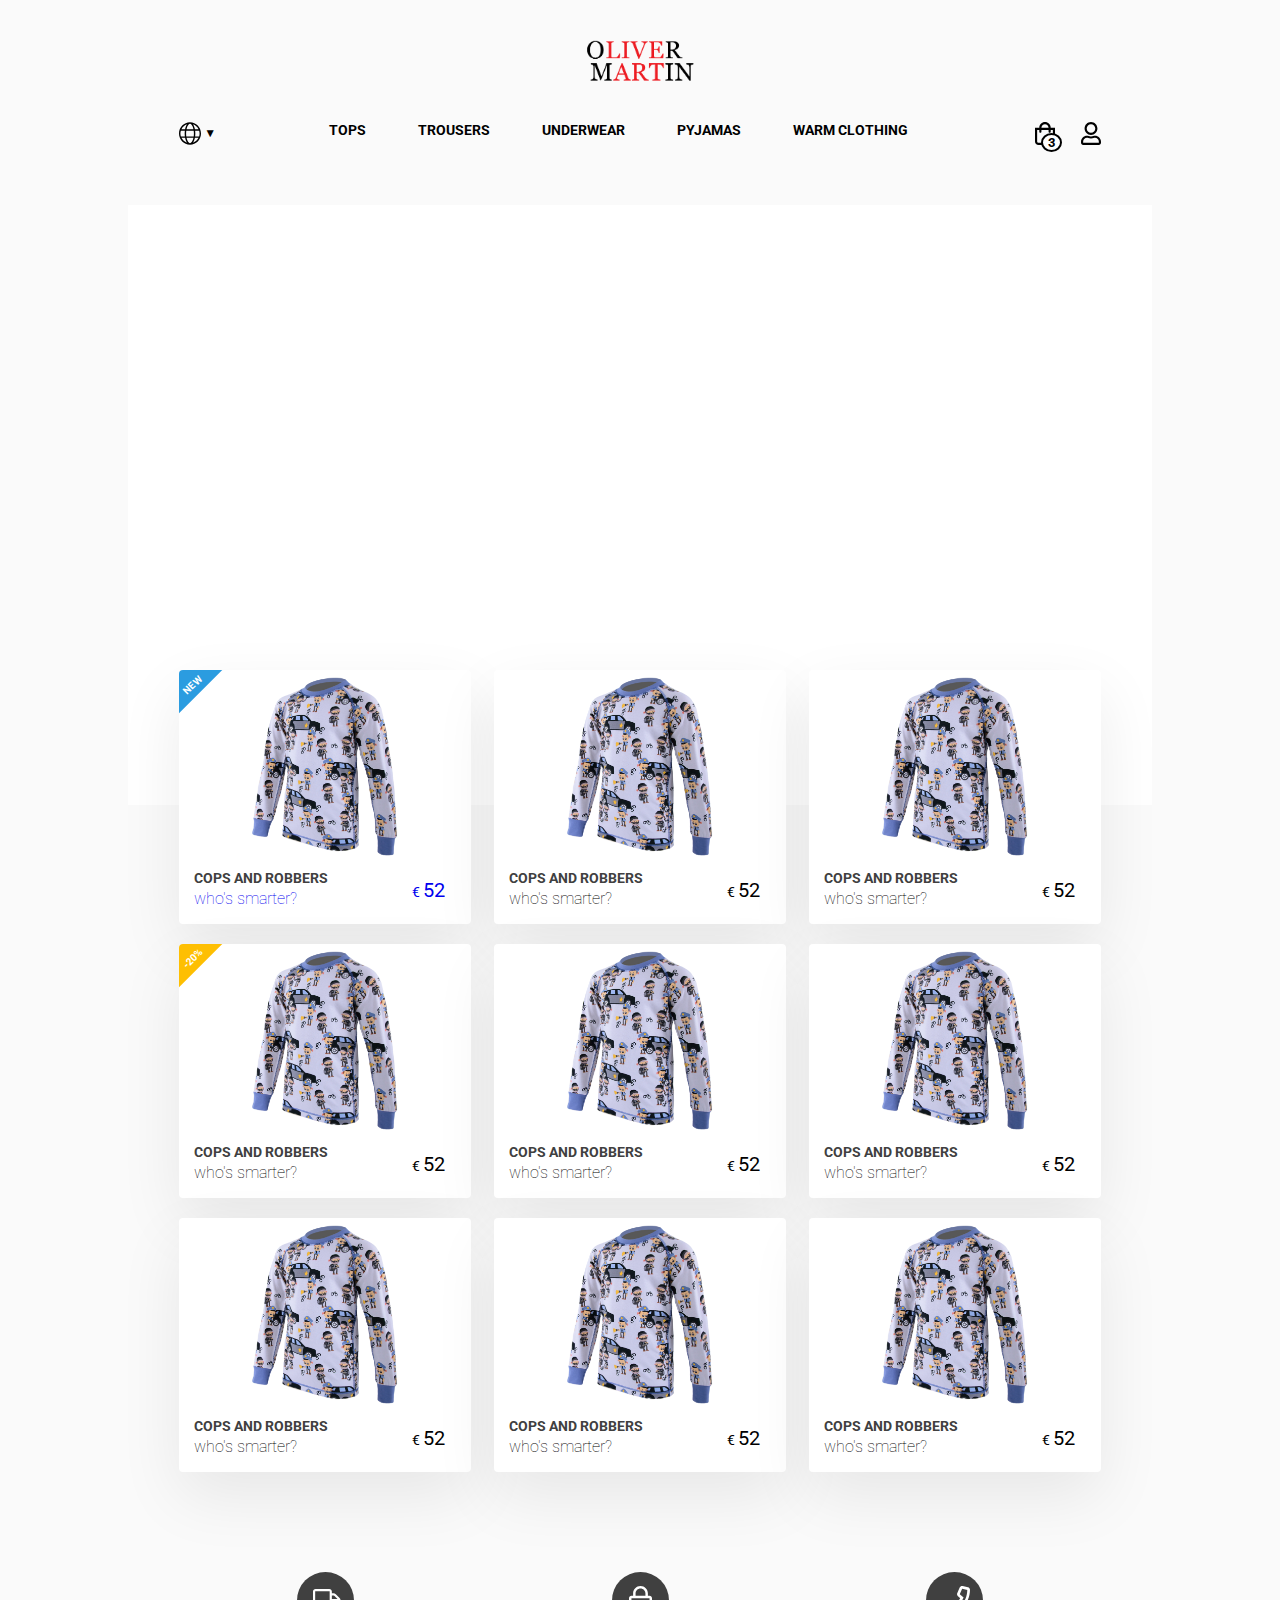
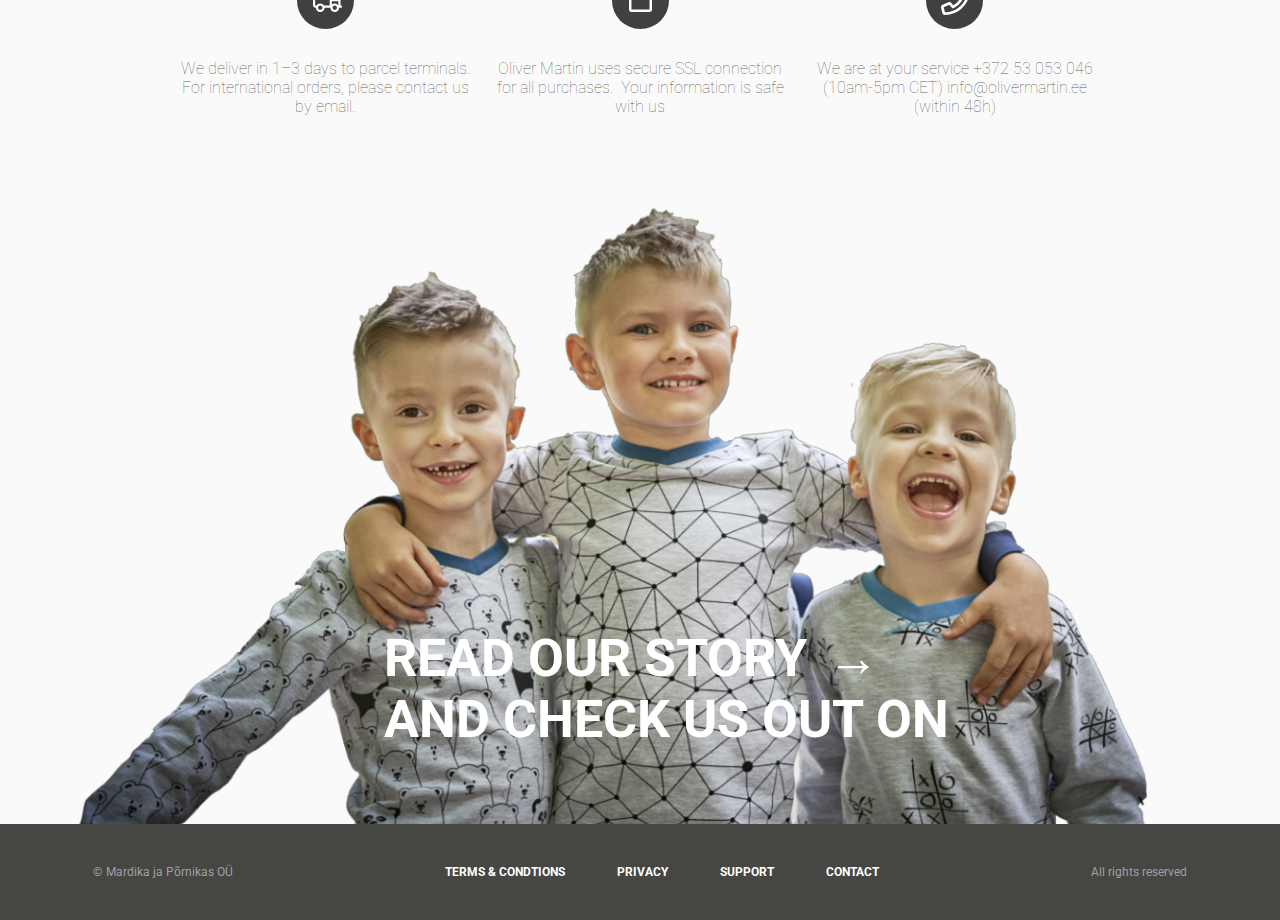
==== commit f7ea0013: "pay page" ====
--- a/index.html
+++ b/index.html
@@ -40,6 +40,7 @@
 			<hr class="mobile-divider">
 		</div>
 		<div onclick="this.classList.toggle('basket-open')" class="basket">
+			<span class="items-in-basket-nubmer">3</span>
 			<div class="basket-container">
 				<div class="basket-top-container">
 					<div class="basket-item">
--- a/main.css
+++ b/main.css
@@ -624,6 +624,7 @@
 	transition: max-height 0.4s ease-in-out, opacity 0.1s ease-in-out;
 	box-shadow: 1px 3px 10px 0px rgba(0, 0, 0, 0.15);
 	display: none;
+	z-index: 10;
 }
 
 .basket-open .basket-container {
@@ -790,6 +791,120 @@
 	content: '€';
 }
 
+.items-in-basket-nubmer {
+	position: absolute;
+	right: -7px;
+	top: 11px;
+	border: 2px solid black;
+	border-radius: 50%;
+	background: white;
+	text-align: center;
+	font-size: 13px;
+	min-height: 15px;
+	min-width: 17px;
+	font-weight: bold;
+}
+
+.pay-form {
+	display: flex;
+	flex-wrap: wrap;
+	justify-content: space-between;
+}
+
+.personal-info, .delivery-info {
+	width: 49%;
+}
+
+.pay-form input {
+	width: 100%;
+	padding: 12px 20px;
+	margin: 8px 0;
+	box-sizing: border-box;
+}
+
+input[type=text], input[type=email] {
+	border: none;
+	border-bottom: 2px solid #d95555;
+}
+
+input[type=submit] {
+	background-color: white;
+	border: 1px solid rgba(112, 110, 110, 0.65);
+	border-radius: 4px;
+	box-shadow: 1px 3px 10px 0px rgba(0, 0, 0, 0.15);
+	transition: all 0.2s ease-in-out;
+	cursor: pointer;
+}
+
+input[type=submit]:hover {
+	background-color: #404040;
+	color: white;
+}
+
+.delivery-info {
+	display: flex;
+	flex-wrap: wrap;
+}
+
+.deliver-select-container {
+	display: flex;
+	width: 100%;
+}
+
+.deliver-select {
+	margin:4px;
+	background-color:#EFEFEF;
+	border-radius:4px;
+	border:1px solid #D0D0D0;
+	overflow:auto;
+	float:left;
+	width: calc(100%/3);
+	height: 50px;
+	cursor: pointer;
+	transition: background-color .4s ease-in-out;
+	line-height: 50px;
+
+}
+
+.deliver-select:hover {
+	background: #ffffff;
+}
+
+.deliver-select label {
+	float: left;
+	width: 100%;
+	height: 100%;
+	overflow: hidden;
+	cursor: pointer;
+}
+
+.deliver-select label span {
+	text-align: center;
+	padding: 3px 0px;
+	display: block;
+	width: 100%;
+	height: 100%;
+}
+
+.deliver-select label input {
+	position:absolute;
+	top:-20px;
+}
+
+.deliver-select input:checked + span {
+	background-color:#911;
+	color:#fff;
+}
+
+.deliver-location select {
+	border: none;
+	border-bottom: 1px solid red;
+	outline: none;
+	width:calc(145px + (715 - 145) * ((100vw - 320px) / (2560 - 320)));
+}
+
+
+
 @keyframes arrowAnim {
 	0% {
 		margin-left: 20px;
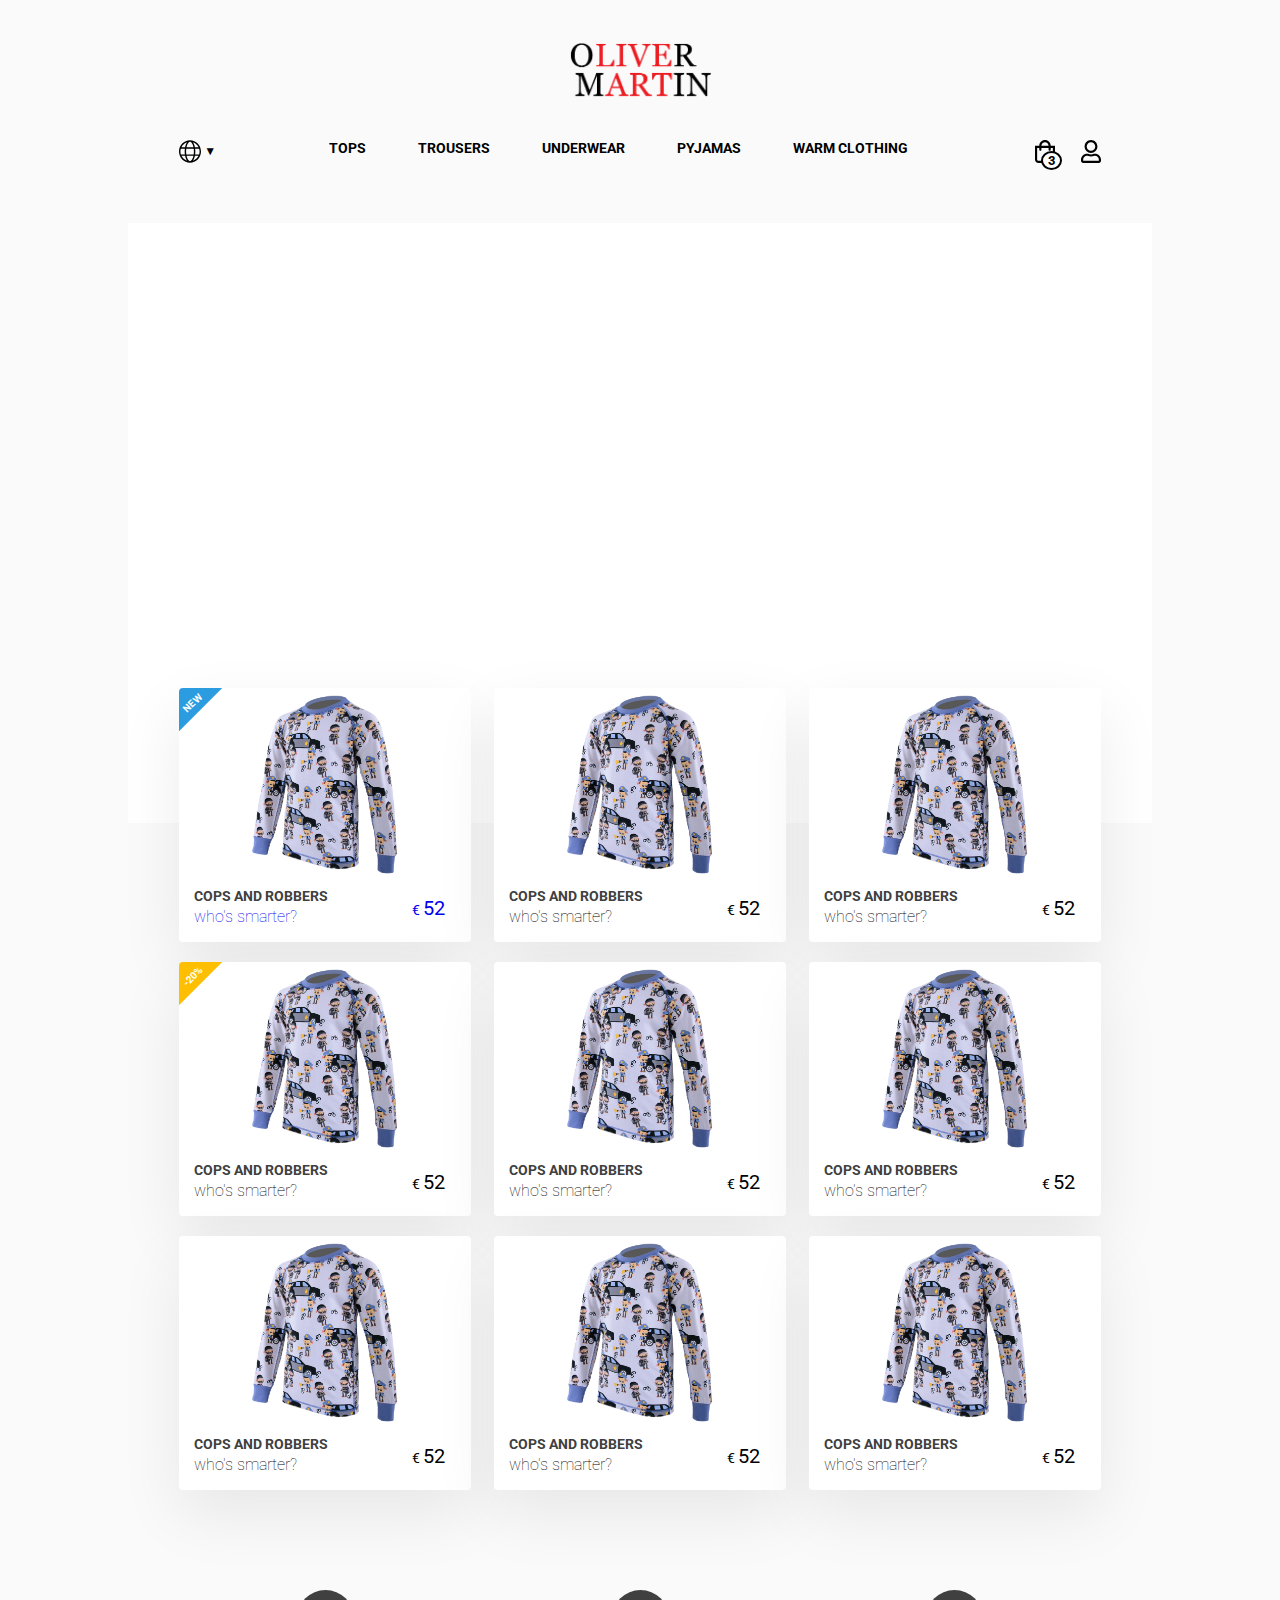
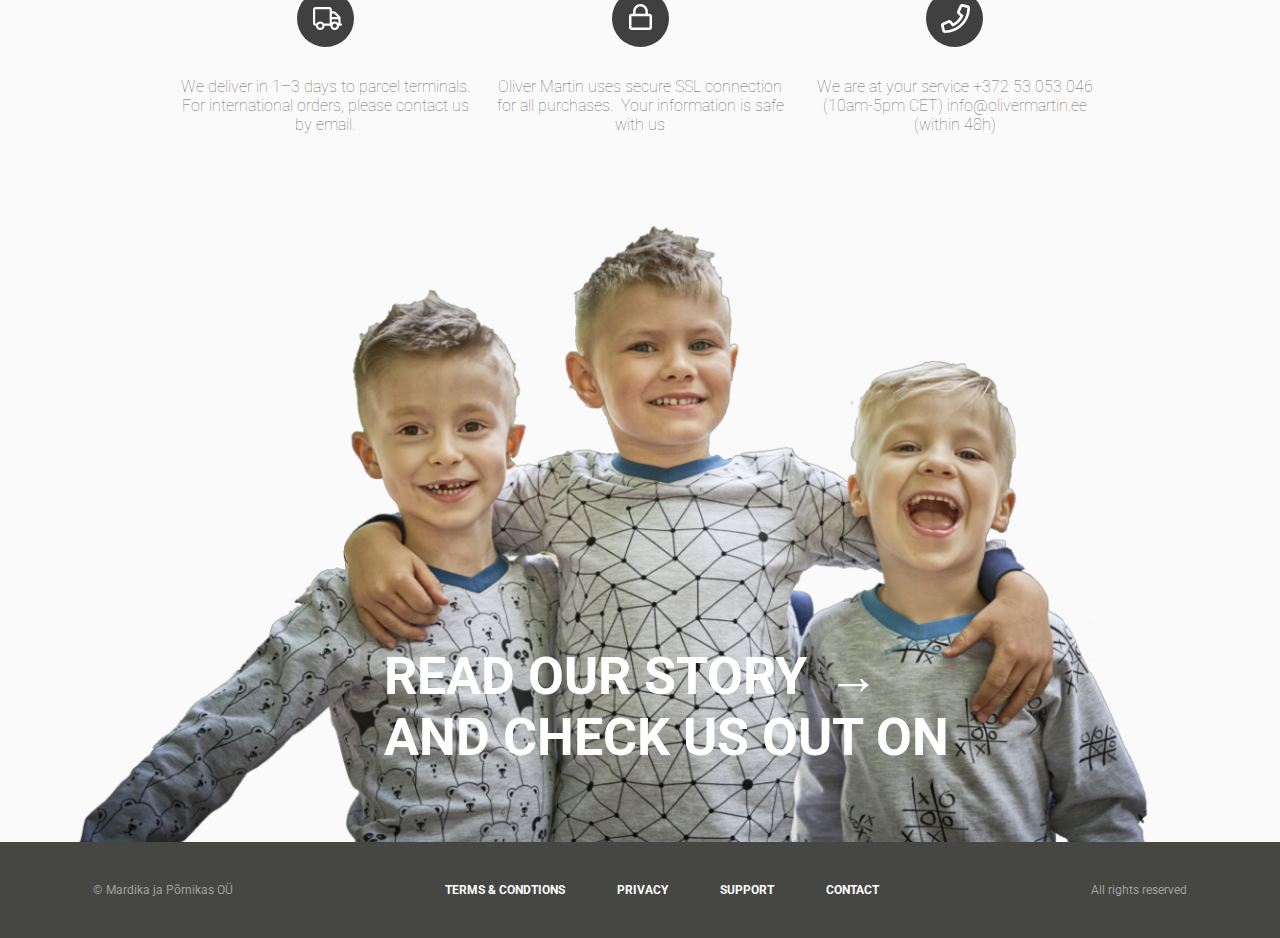
==== commit 7ec9229e: "So many changes" ====
--- a/index.html
+++ b/index.html
@@ -63,7 +63,15 @@
 				</div>
 			</div>
 		</div>
-		<div class="login"></div>
+		<div onclick="this.classList.add('login-open')" class="login">
+			<div class="login-container">
+				<input class="email" placeholder="E-Mail" type="email">
+				<input class="password" placeholder="Password" type="password">
+				<a class="log-in" href="userpage.html"><div>Login</div></a>
+				<a class="log-in" href="register.html"><div>Register</div></a>
+			</div>
+		</div>
+
 	</div>
 </header>
 
--- a/main.css
+++ b/main.css
@@ -22,9 +22,14 @@
 	margin: auto;
 }
 
+h1 {
+	text-transform: uppercase;
+	text-align: center;
+}
+
 .logo {
-	width: 110px;
-	height: 42px;
+	width: 145px;
+	height: 60px;
 	background: url(images/logo_om.png) center/100% no-repeat;
 	margin: 40px auto;
 	transition: all .3s ease-in-out;
@@ -32,6 +37,7 @@
 
 .menu-container {
 	display: flex;
+	flex-wrap: wrap;
 	justify-content: space-between;
 }
 
@@ -82,6 +88,7 @@
 	height: 23px;
 	background:url(images/user-alt-solid.svg) center/100% no-repeat;
 	cursor: pointer;
+	position: relative;
 }
 
 .language {
@@ -590,6 +597,7 @@
 	text-transform: uppercase;
 	color: white;
 	margin: 0px;
+	text-align: unset;
 }
 
 .story:after {
@@ -613,29 +621,29 @@
 }
 
 .basket-container {
-	width: 200px;
+	width: 230px;
 	max-height: 0;
 	background-color: white;
 	border-radius: 3px;
 	position: absolute;
 	top: 30px;
-	left: -175px;
+	left: -200px;
 	opacity: 0;
-	transition: max-height 0.4s ease-in-out, opacity 0.1s ease-in-out;
+	transition: all 0.4s ease-in-out;
 	box-shadow: 1px 3px 10px 0px rgba(0, 0, 0, 0.15);
-	display: none;
 	z-index: 10;
+	pointer-events: none;
 }
 
 .basket-open .basket-container {
 	max-height: 600px;
 	opacity: 1;
-	display: block;
+	pointer-events: unset;
 }
 
 .basket-item {
 	display: grid;
-	padding: 10px 8px;
+	padding: 10px 20px;
 	grid-template-columns: 80% 20%;
 }
 
@@ -667,7 +675,7 @@
 
 .basket-bottom-container {
 	display: grid;
-	padding: 10px 8px;
+	padding: 10px 20px;
 	grid-template-columns: 80% 20%;
 }
 
@@ -754,6 +762,7 @@
 
 .basket-body-control-container {
 	width: 100%;
+	height: 45px;
 	margin: 0 auto;
 	margin-top: 10px;
 }
@@ -903,7 +912,215 @@
 	width:calc(145px + (715 - 145) * ((100vw - 320px) / (2560 - 320)));
 }
 
-
+.login-container {
+	top: 33px;
+	position: absolute;
+	display: flex;
+	right: 0px;
+	width: 460px;
+	justify-content: space-between;
+	background-color: white;
+	padding: 12px;
+	border-radius: 4px;
+	box-shadow: 0px 24px 64px 0px rgba(0,0,0,0.08);
+	max-height: 0;
+	opacity: 0;
+	pointer-events: none;
+	transition: all	0.4s ease-in-out;
+}
+
+.login-container input, .log-in div {
+	margin: 0 5px;
+}
+
+.user-container {
+	display: flex;
+	flex-direction: column;
+	width: 120px;
+	top: 33px;
+	position: absolute;
+	right: 0px;
+	background-color: white;
+	padding: 12px;
+	border-radius: 4px;
+	box-shadow: 0px 24px 64px 0px rgba(0,0,0,0.08);
+	max-height: 0;
+	opacity: 0;
+	pointer-events: none;
+	transition: all	0.4s ease-in-out;
+}
+
+.user-container div {
+	padding: 2px;
+	background-image: linear-gradient(#ed2a30, #ed2a30);
+	background-size: 0 3px, auto;
+	background-repeat: no-repeat;
+	background-position: center bottom;
+	transition: all .2s ease-out;
+	text-align: center;
+}
+
+.user-container a {
+	text-decoration: none;
+}
+
+.user-container div:hover {
+	background-size: 100% 3px, auto;
+}
+
+.user-open .user-container{
+	max-height: 200px;
+	opacity: 1;
+	pointer-events: unset;
+}
+
+.login-open .login-container{
+	max-height: 200px;
+	opacity: 1;
+	pointer-events: unset;
+}
+
+.email {
+	width: 40%;
+	outline: none;
+}
+
+.password {
+	width: 40%;
+	border: none;
+	border-bottom: 2px solid #d95555;
+	outline: none;
+}
+
+.log-in {
+	text-decoration: none;
+}
+
+.log-in div {
+	text-align: center;
+	text-align: center;
+	padding: 5px;
+	background-color: transparent;
+	text-align: center;
+	border: none;
+	cursor: pointer;
+	border: 1px solid rgba(112, 110, 110, 0.65);
+	border-radius: 4px;
+	box-shadow: 1px 3px 10px 0px rgba(0, 0, 0, 0.15);
+	transition: all 0.2s ease-in-out;
+}
+
+.log-in div:hover {
+	color: white;
+	background-color: #404040;
+}
+
+.log-in div:active {
+	box-shadow: none;
+}
+
+.personal-page-container {
+	display: flex;
+	margin: 45px calc(31px + (262 - 31) * ((100vw - 768px) / (1920 - 768)));
+	justify-content: space-between;
+	flex-wrap: wrap;
+}
+
+.personal-menu {
+	display: flex;
+	width: 16%;
+	height: 100%;
+	flex-direction: column;
+	background-color: white;
+	border-radius: 4px;
+	box-shadow: 0px 24px 64px 0px rgba(0,0,0,0.08);
+	transition: all	0.4s ease-in-out;
+	margin-bottom: 24px;
+}
+
+.personal-menu div {
+	padding: 2px;
+	background-image: linear-gradient(#ed2a30, #ed2a30);
+	background-size: 0 3px, auto;
+	background-repeat: no-repeat;
+	background-position: center bottom;
+	transition: all .2s ease-out;
+	text-align: center;
+	padding: 10px 0px;
+	cursor: pointer;
+}
+
+.personal-menu a {
+	text-decoration: none;
+}
+
+.personal-menu div:hover {
+	background-size: 100% 3px, auto;
+}
+
+.personal-content-container {
+	display: flex;
+	flex-wrap: wrap;
+	justify-content: space-between;
+	width: 82%;
+}
+
+.personal-info-container {
+	display: flex;
+	flex-wrap: wrap;
+	justify-content: space-between;
+	background-color: white;
+	padding: 12px 30px;
+	border-radius: 4px;
+	box-shadow: 0px 24px 64px 0px rgba(0,0,0,0.08);
+}
+
+.personal-info-container input {
+	width: 48%;
+	height: 40px;
+	margin: 30px 0;
+	border: none;
+	border-bottom: 2px solid #d95555;
+	outline: none;
+}
+
+.orders {
+	width: 100%;
+}
+
+.register-page-container {
+	margin: 0 calc(31px + (262 - 31) * ((100vw - 768px) / (1920 - 768)));
+}
+
+.register-container {
+	display: flex;
+	flex-wrap: wrap;
+	justify-content: space-between;
+	background-color: white;
+	padding: 12px 30px;
+	border-radius: 4px;
+	box-shadow: 0px 24px 64px 0px rgba(0,0,0,0.08);
+}
+
+.register-container input {
+	width: 48%;
+	height: 40px;
+	margin: 30px 0;
+	border: none;
+	border-bottom: 2px solid #d95555;
+	outline: none;
+}
+
+.register-container .agreement{
+	margin: inherit;
+	height: 20px;
+	width: 18px;
+	margin: 0 15px;
+}
+
+input:disabled {
+	cursor: not-allowed;
+}
 
 @keyframes arrowAnim {
 	0% {
@@ -957,6 +1174,39 @@
 }
 
 @media screen and (max-width: 768px) {
+
+	.basket-total {
+		width: 100%;
+	}
+
+	.basket-picture {
+		display: none;
+	}
+
+	.basket-body-container, .register-page-container {
+		margin: unset;
+	}
+
+	.personal-info {
+		width: 100%;
+	}
+
+	.orders {
+		padding: none;
+		overflow: scroll;
+	}
+
+	.personal-page-container {
+		margin: unset;
+	}
+
+	.personal-info-container input, .register-page-container input {
+		width: 100%;
+	}
+
+	.login-container {
+		width: 77vw;
+	}
 
 	.about-us-container {
 		display: block;
@@ -1133,6 +1383,10 @@
 		width: 100%;
 	}
 
+	.personal-menu, .personal-content-container {
+		width: 100%;
+	}
+
 	.category-list {
 		display: flex;
 		justify-content: space-between;
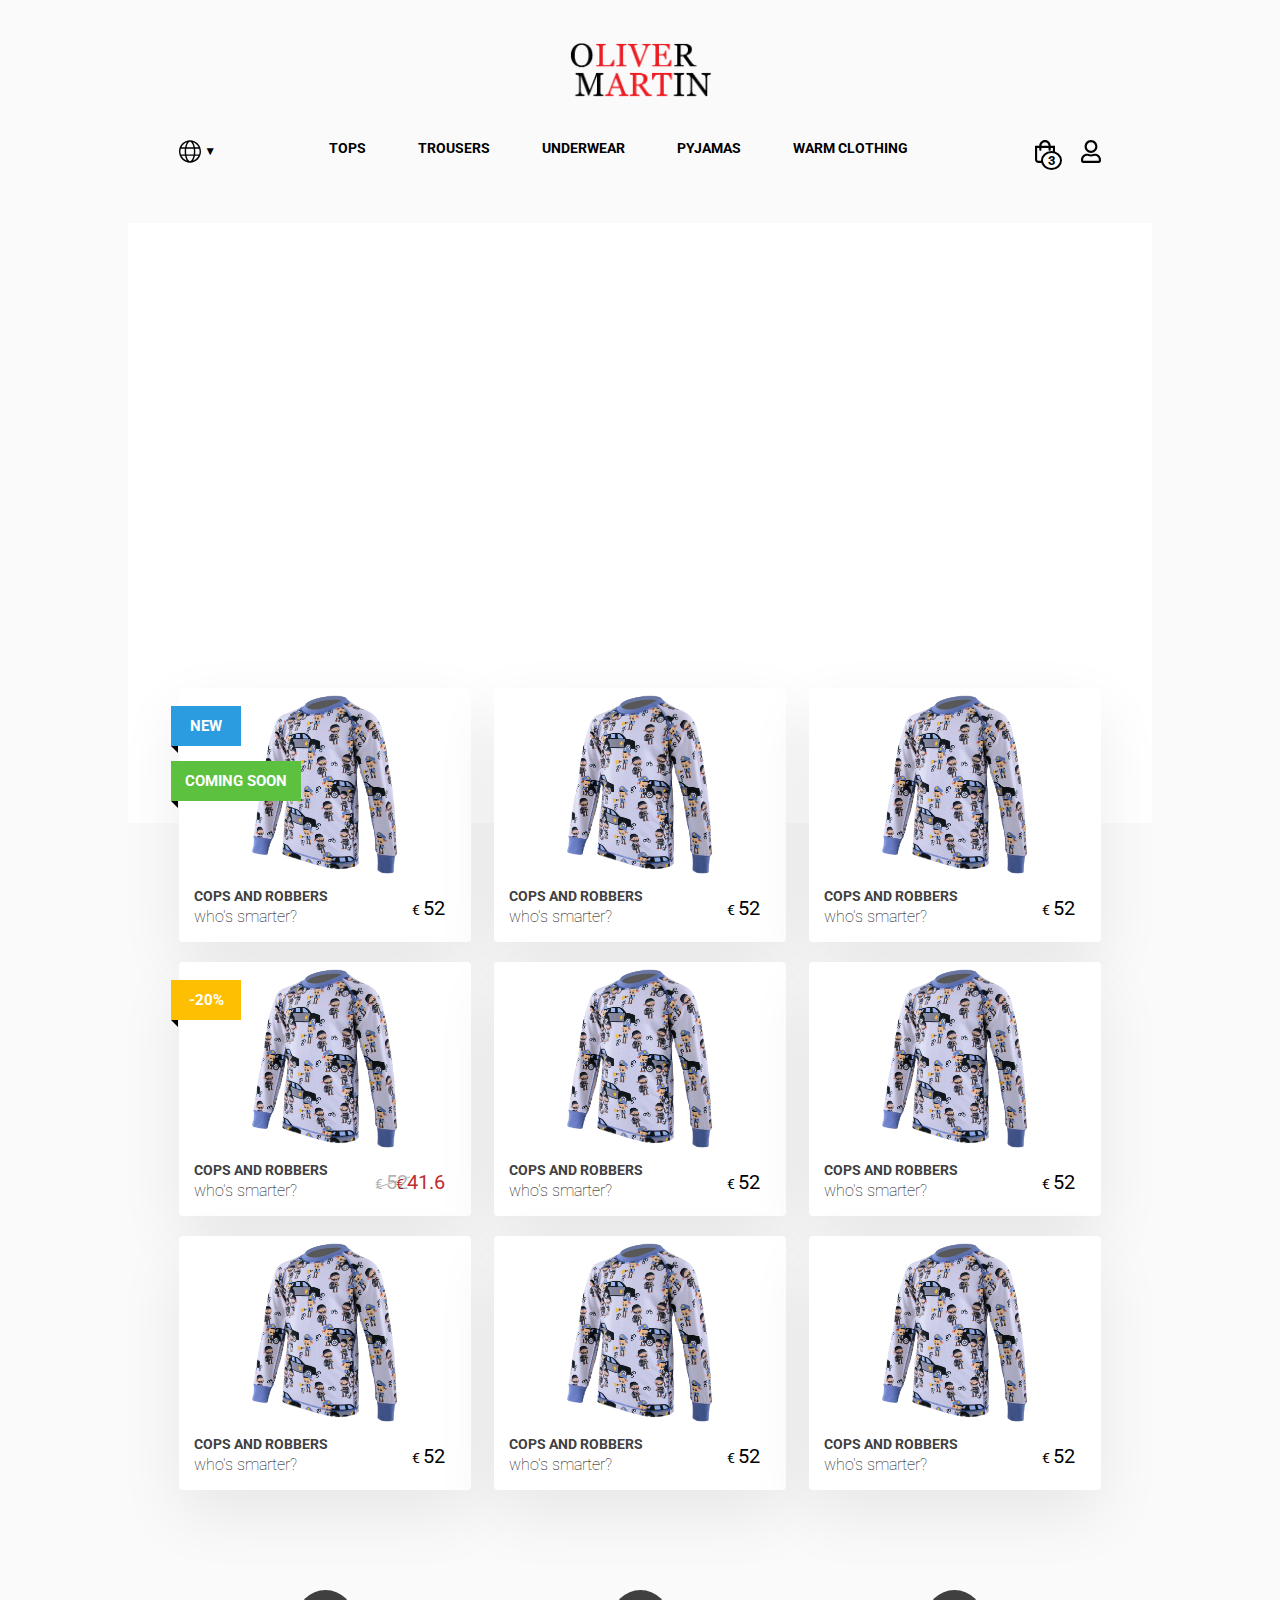
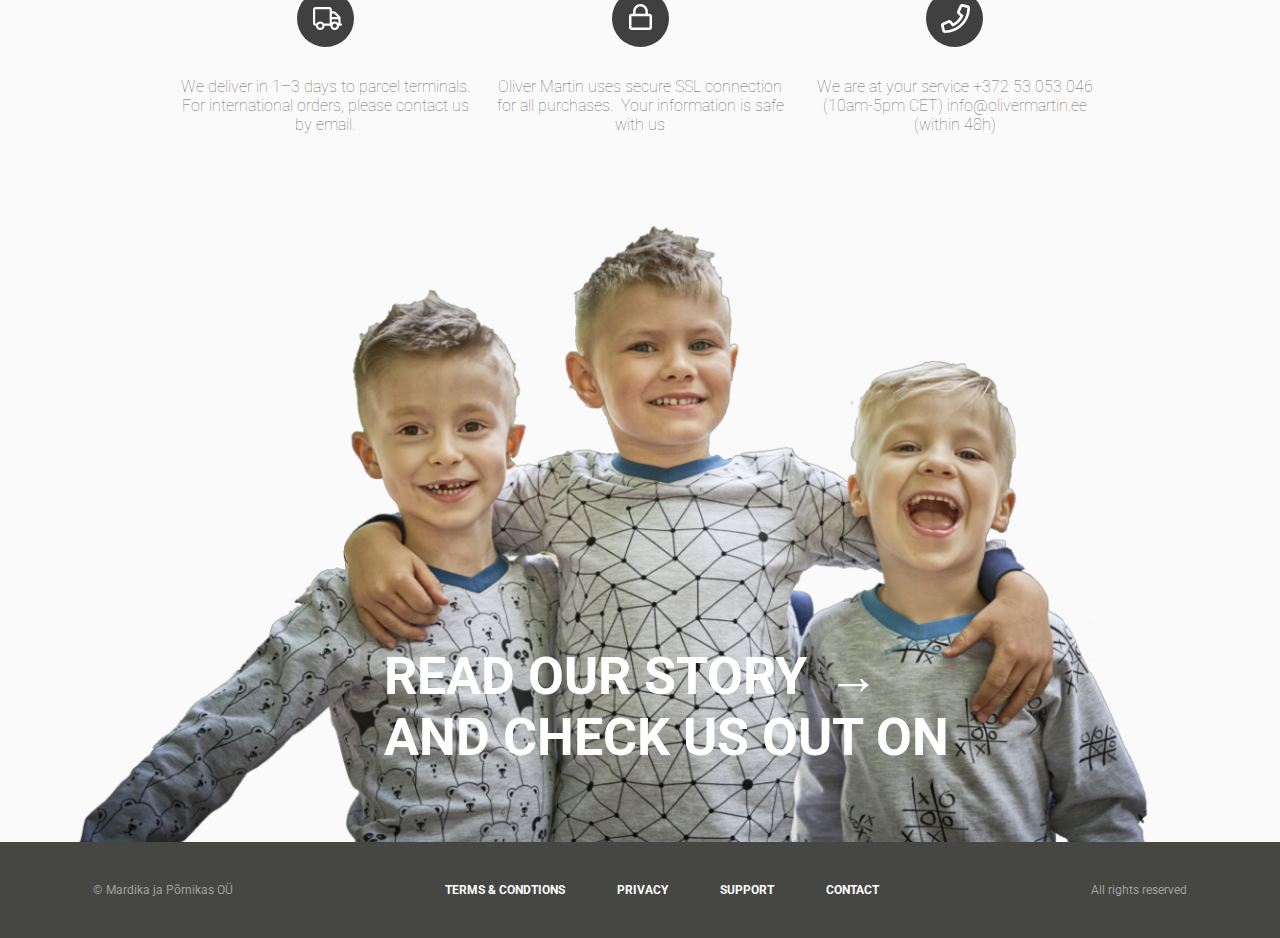
==== commit 02ccc09e: "All fixed" ====
--- a/index.html
+++ b/index.html
@@ -24,7 +24,7 @@
 		</svg>
 	</div>
 	<div class="menu-container">
-		<div class="language">
+		<div onclick="this.classList.toggle('language-open')" class="language">
 			<div class="language-box">
 				<div>EST</div>
 				<div>ENG</div>
@@ -82,7 +82,8 @@
 <div class="shop-container">
 	<div class="shop-container-item">
 		<a href="product.html">
-			<div class="ribbon ribbon-new"><span>New</span></div>
+			<div class="ribbon ribbon-new"><span class="ribbonBadge new">New</span></div>
+			<div class="ribbon ribbon-soon"><span class="ribbonBadge soon">Coming Soon</span></div>
 			<img class="shop-container-item-image" src="images/pj.svg">
 			<div class="item-info-container">
 				<div class="item-text-container">
@@ -114,15 +115,18 @@
 		</div>
 	</div>
 	<div class="shop-container-item">
-		<div class="ribbon ribbon-sale"><span>-20%</span></div>
-		<img class="shop-container-item-image" src="images/pj.svg">
-		<div class="item-info-container">
-			<div class="item-text-container">
-				<p class="item-name">cops and robbers</p>
-				<p class="item-description">who's smarter?</p>
-			</div>
-			<p class="item-price">52</p>
-		</div>
+		<a href="product-sale.html">
+			<div class="ribbon ribbon-sale"><span>-20%</span></div>
+			<img class="shop-container-item-image" src="images/pj.svg">
+			<div class="item-info-container">
+				<div class="item-text-container">
+					<p class="item-name">cops and robbers</p>
+					<p class="item-description">who's smarter?</p>
+				</div>
+				<p class="item-price old">52</p>
+				<p class="item-price sale">41.6</p>
+			</div>
+		</a>
 	</div>
 	<div class="shop-container-item">
 		<img class="shop-container-item-image" src="images/pj.svg">
--- a/main.css
+++ b/main.css
@@ -96,11 +96,14 @@
 	height: 23px;
 	background:url(images/globe-solid.svg) center/100% no-repeat;
 	position: relative;
+	cursor: pointer;
 }
 
 .language-box {
-	height: 0;
+	max-height: 0;
 	opacity: 0;
+	pointer-events: none;
+	transition: all	0.4s ease-in-out;
 	background-color: white;
 	position: absolute;
 	width: 60px;
@@ -110,8 +113,8 @@
 	top: 28px;
 	padding-top: 8px;
 	right: -27px;
-	transition: all .3s ease-in-out;
 	z-index: 3;
+	cursor: pointer;
 }
 
 .language-box div {
@@ -128,13 +131,14 @@
 	font-size: 12px;
 }
 
-.language:hover::after {
+.language-open::after {
 	content: "▲";
 }
 
-.language:hover .language-box{
-	height: 93px;
+.language-open .language-box{
+	max-height: 200px;
 	opacity: 1;
+	pointer-events: unset;
 }
 
 .large-header-image-container {
@@ -248,26 +252,36 @@
 .ribbon {
 	position: absolute;
 	z-index: 1;
-	overflow: hidden;
 	width: 75px; height: 75px;
 	text-align: right;
 	border-radius: 4px;
 }
 .ribbon span {
-	font-size: 10px;
+	font-size: 15px;
 	font-weight: bold;
 	color: #FFF;
 	text-transform: uppercase;
 	text-align: center;
-	line-height: 60px;
-	transform: rotate(-45deg);
-	-webkit-transform: rotate(-45deg);
+	line-height: 40px;
 	width: 70px;
 	display: block;
 	position: absolute;
-	top: -12px;
-	left: -28px;
+	top: 18px;
+	left: -8px;
 	height: 40px;
+}
+
+.ribbon span::after {
+	content: "";
+	width: 0;
+	height: 0;
+	border-top: 7px solid;
+	border-left: 7px solid transparent;
+	position: absolute;
+	top: 40px;
+	left: 0;
+	z-index: -1;
+	border-top-color: #000000;
 }
 
 .ribbon-sale span {
@@ -276,6 +290,18 @@
 
 .ribbon-new span {
 	background: #2B9CE0;
+}
+
+.ribbon-soon span {
+	background: #5cc13f;
+}
+
+.ribbon-soon {
+	top: 55px;
+}
+
+.soon {
+	width: 130px !important;
 }
 
 .shop-container-item-image {
@@ -317,18 +343,49 @@
 }
 
 .item-price {
-	width: 30%;
 	text-align: right;
 	margin: auto;
 	margin-right: auto;
 	font-size: 20px;
 	margin-right: 9%;
+	min-width: 51px;
 }
 
 .item-price::before {
 	content: "€ ";
 	font-size: 14px;
-
+}
+
+.sale {
+	color: #bf2f2f;
+	width: 10%;
+	margin-left: -40px;
+}
+
+.old {
+	position: relative;
+	opacity: 0.3;
+	color: black;
+}
+
+.old::after {
+	position: absolute;
+	content: "";
+	left: 18px;
+	top: 50%;
+	right: 0;
+	border-top: 1px solid;
+	border-color: inherit;
+	-webkit-transform: rotate(-18deg);
+	-moz-transform: rotate(-18deg);
+	-ms-transform: rotate(-18deg);
+	-o-transform: rotate(-18deg);
+	transform: rotate(-18deg);
+	width: 70%;
+}
+
+.shop-container a {
+	color: black;
 }
 
 footer {
@@ -453,6 +510,12 @@
 	width: unset;
 	text-align: unset;
 	font-size: 30px;
+	margin-left: 0px;
+}
+
+.product-price .old {
+	float: left;
+	margin-right: 15px;
 }
 
 .product-price:before {
@@ -460,7 +523,7 @@
 }
 
 .product-add-to-cart {
-	padding: 5px 30px;
+	padding: 5px 20px;
 	background-color: transparent;
 	border: 2px solid #404040;
 	border-radius: 4px;
@@ -524,6 +587,14 @@
 .product-sizes-dropdown:hover .dropbtn {
 	background-color: #404040;
 	color: white;
+}
+
+.product-amount {
+	padding: 5px;
+	width: 40px;
+	border: 2px solid #867d7d;
+	border-radius: 4px;
+	box-shadow: 1px 3px 10px 0px rgba(0, 0, 0, 0.15);
 }
 
 .products-view {
@@ -853,6 +924,7 @@
 .delivery-info {
 	display: flex;
 	flex-wrap: wrap;
+	height: 190px;
 }
 
 .deliver-select-container {
@@ -933,6 +1005,10 @@
 	margin: 0 5px;
 }
 
+.login-container a, .user-container a, .personal-menu a {
+	color: #000;
+}
+
 .user-container {
 	display: flex;
 	flex-direction: column;
@@ -1089,7 +1165,11 @@
 }
 
 .register-page-container {
-	margin: 0 calc(31px + (262 - 31) * ((100vw - 768px) / (1920 - 768)));
+	margin: 45px calc(31px + (262 - 31) * ((100vw - 768px) / (1920 - 768)));
+}
+
+.register {
+	border: 1px solid rgba(112, 110, 110, 0.65) !important;
 }
 
 .register-container {
@@ -1118,6 +1198,44 @@
 	margin: 0 15px;
 }
 
+.custom-select {
+	position: relative;
+	display: block;
+	border: 1px solid #d95555;
+	z-index: 10;
+	width: 100%;
+	height: 40px;
+}
+.custom-select select {
+	border: none;
+	outline: none;
+	background: transparent;
+	-webkit-appearance: none;
+	-moz-appearance: none;
+	appearance: none;
+	border-radius: 0;
+	margin: 0;
+	display: block;
+	width: 100%;
+	padding: 12px 55px 15px 15px;
+	font-size: 14px;
+	color: black;
+}
+.custom-select:after {
+	position: absolute;
+	right: 0;
+	top: 0;
+	width: 50px;
+	height: 100%;
+	line-height: 38px;
+	content: "∨";
+	text-align: center;
+	color: black;
+	font-size: 24px;
+	border-left: 1px solid #d95555;
+	z-index: -1;
+}
+
 input:disabled {
 	cursor: not-allowed;
 }
@@ -1175,6 +1293,18 @@
 
 @media screen and (max-width: 768px) {
 
+	.item-price.old {
+		display: none;
+	}
+
+	.item-price.sale {
+		margin-left: unset;
+	}
+
+	.product-price.old {
+		display: unset;
+	}
+
 	.basket-total {
 		width: 100%;
 	}
@@ -1187,7 +1317,7 @@
 		margin: unset;
 	}
 
-	.personal-info {
+	.personal-info, .delivery-info {
 		width: 100%;
 	}
 
@@ -1398,4 +1528,12 @@
 	.shop-container-item {
 		width: 100%;
 	}
+
+	.item-price.old {
+		display: unset;
+	}
+
+	.item-price.sale {
+		margin-left: -20px;
+	}
 }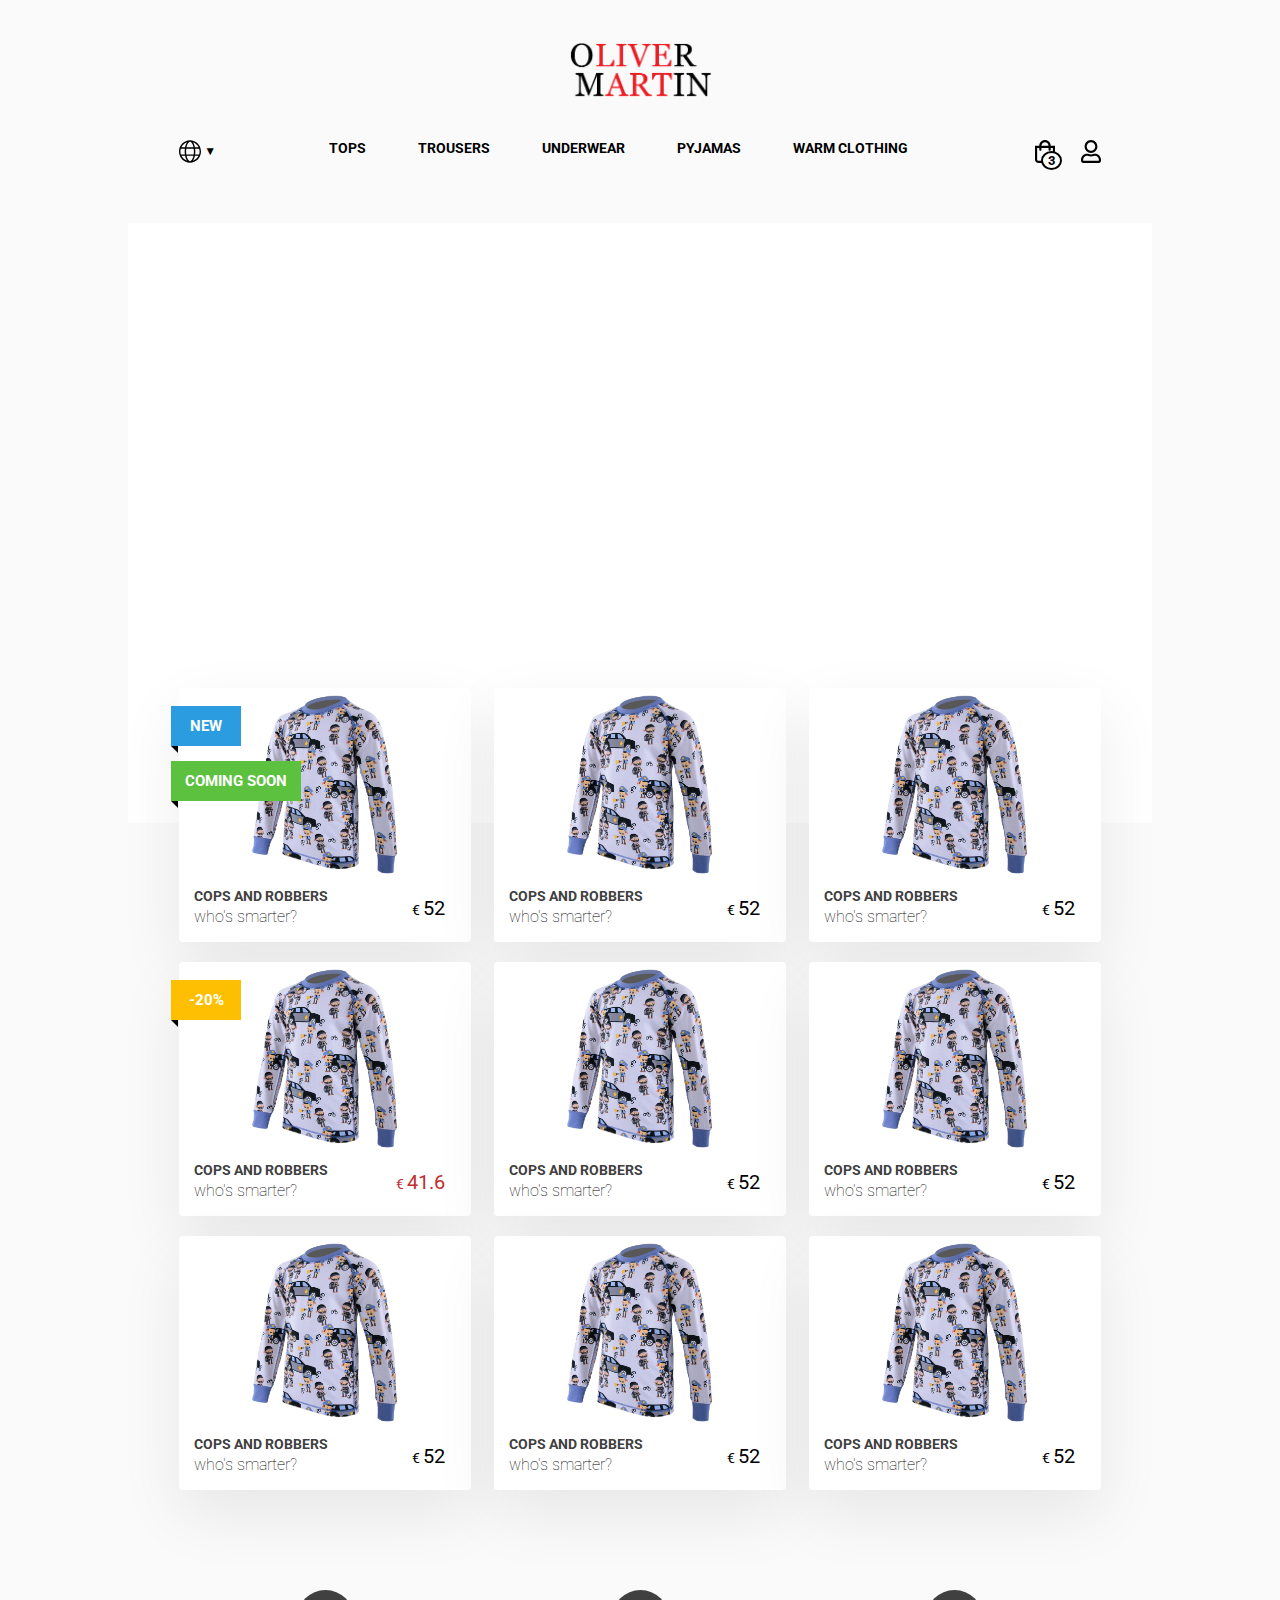
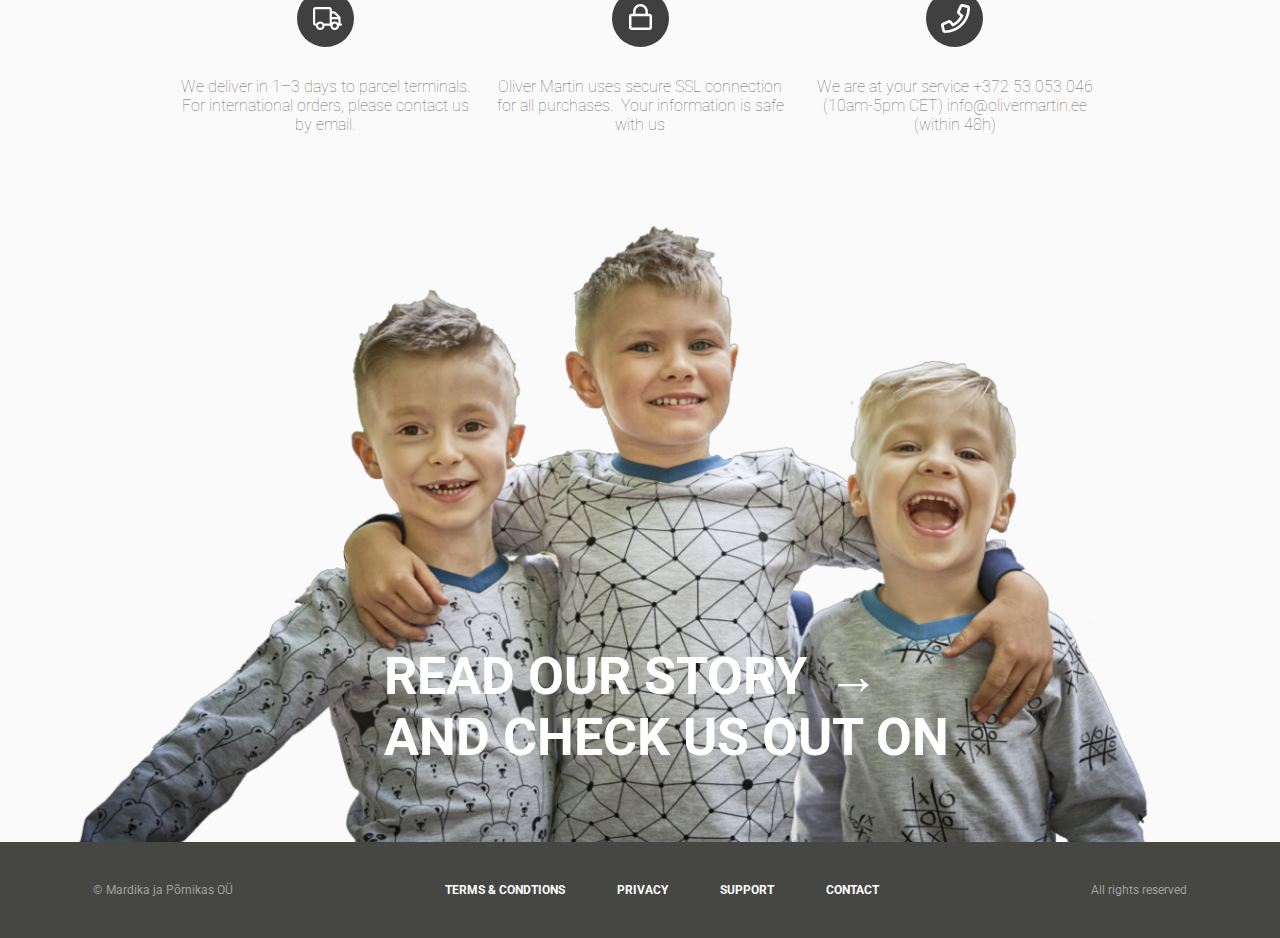
==== commit 0cf287c6: "all done" ====
--- a/index.html
+++ b/index.html
@@ -123,7 +123,6 @@
 					<p class="item-name">cops and robbers</p>
 					<p class="item-description">who's smarter?</p>
 				</div>
-				<p class="item-price old">52</p>
 				<p class="item-price sale">41.6</p>
 			</div>
 		</a>
--- a/main.css
+++ b/main.css
@@ -358,8 +358,6 @@
 
 .sale {
 	color: #bf2f2f;
-	width: 10%;
-	margin-left: -40px;
 }
 
 .old {
@@ -687,9 +685,9 @@
 	display: none;
 }
 
-.content {
+/*.content {
 	height: 100vh;
-}
+}*/
 
 .basket-container {
 	width: 230px;
@@ -1297,10 +1295,6 @@
 		display: none;
 	}
 
-	.item-price.sale {
-		margin-left: unset;
-	}
-
 	.product-price.old {
 		display: unset;
 	}
@@ -1532,8 +1526,4 @@
 	.item-price.old {
 		display: unset;
 	}
-
-	.item-price.sale {
-		margin-left: -20px;
-	}
 }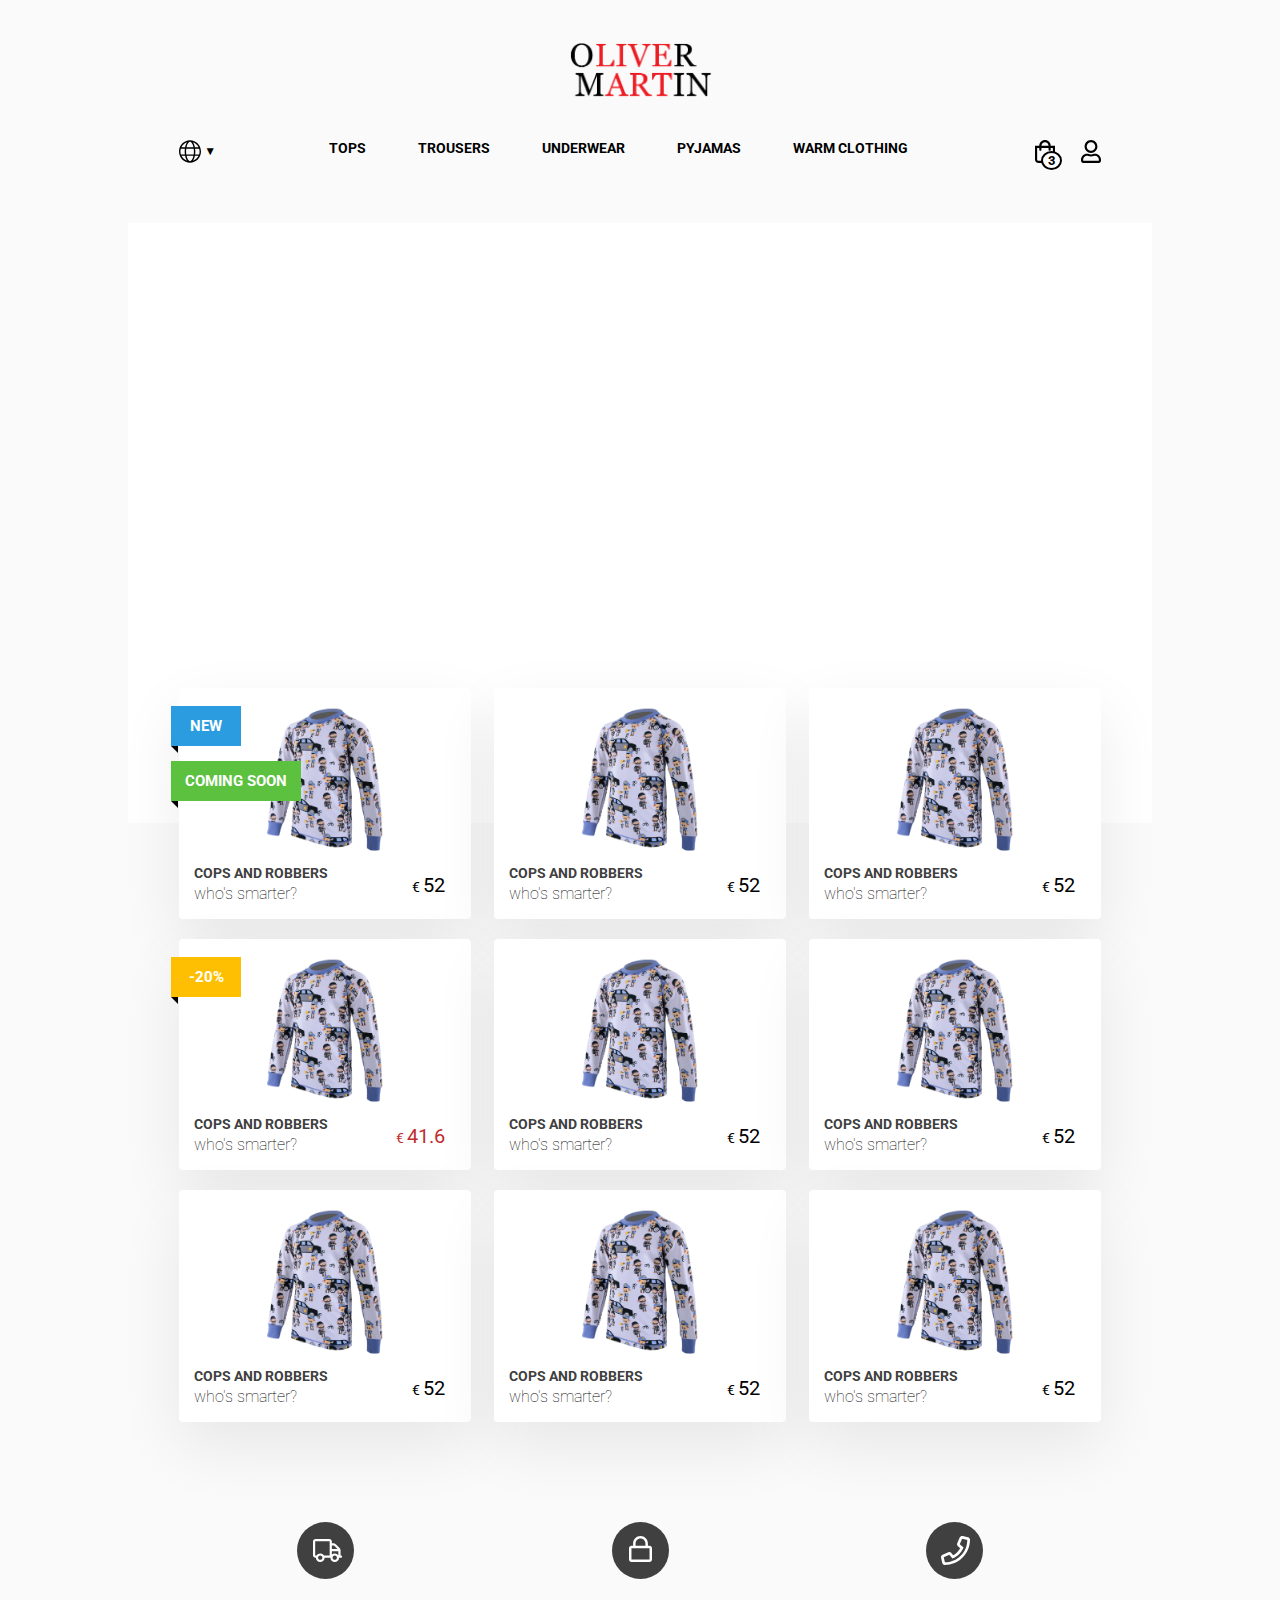
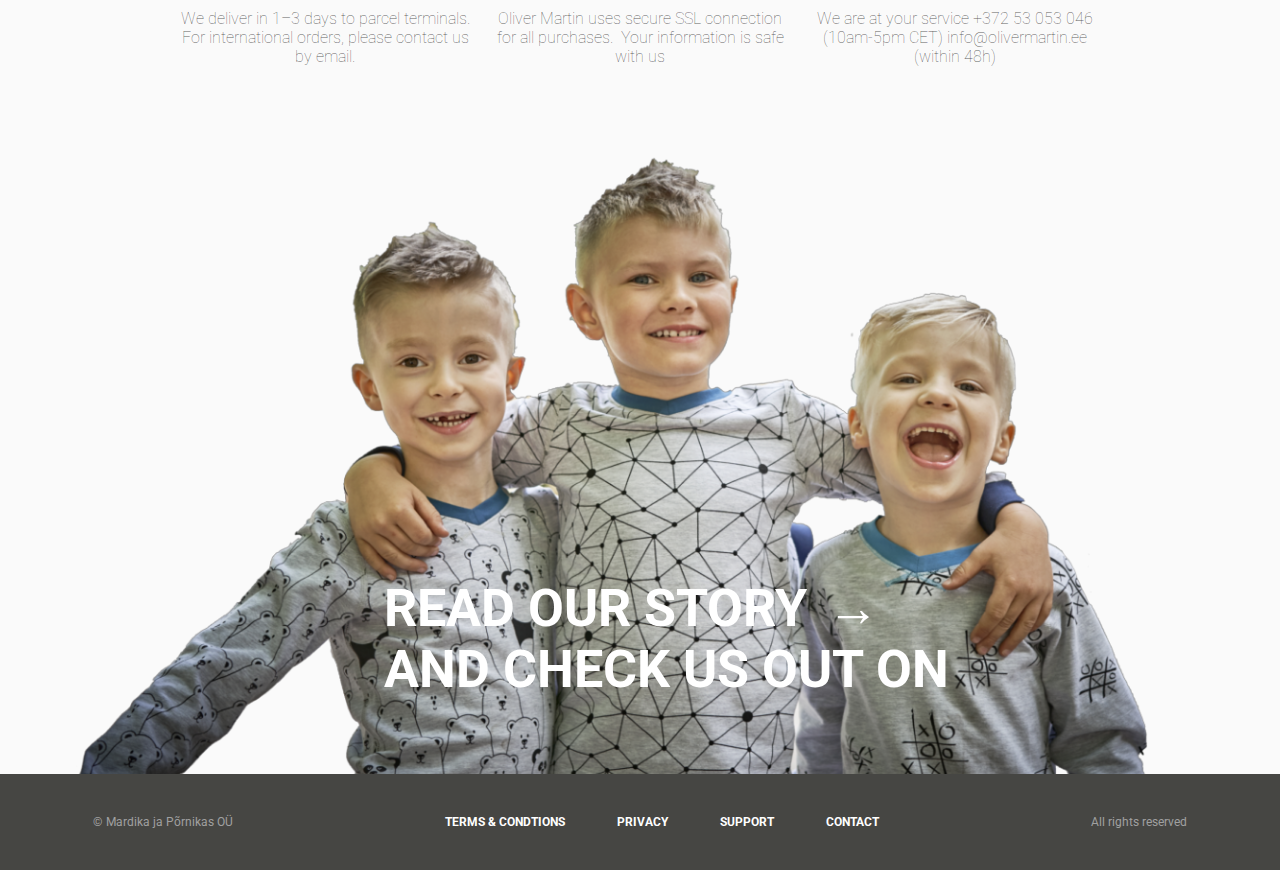
==== commit 9c197b37: "Modal, category stuff" ====
--- a/index.html
+++ b/index.html
@@ -64,11 +64,13 @@
 			</div>
 		</div>
 		<div onclick="this.classList.add('login-open')" class="login">
-			<div class="login-container">
-				<input class="email" placeholder="E-Mail" type="email">
-				<input class="password" placeholder="Password" type="password">
-				<a class="log-in" href="userpage.html"><div>Login</div></a>
-				<a class="log-in" href="register.html"><div>Register</div></a>
+			<div class="modal">
+				<div class="login-container">
+					<input class="email" placeholder="E-Mail" type="email">
+					<input class="password" placeholder="Password" type="password">
+					<a class="log-in" href="userpage.html"><div>Login</div></a>
+					<a class="log-in" href="register.html"><div>Register</div></a>
+				</div>
 			</div>
 		</div>
 
--- a/main.css
+++ b/main.css
@@ -182,7 +182,7 @@
 	margin-bottom: 20px;
 	box-shadow: 0px 24px 64px 0px rgba(0,0,0,0.08);
 	position: relative;
-	align-self: end;
+	align-self: start;
 }
 
 .category-list {
@@ -190,8 +190,34 @@
 	padding-left: 8px;
 }
 
-.category-list li:after {
-	content: '⏵';
+.category-arrow {
+	position: absolute;
+	transition: all 0.4s ease-in-out;
+}
+
+.category-arrow:after {
+	content: '▶';
+	font-size: 12px;
+	margin-left: 5px;
+}
+
+.sub-category-list {
+	list-style: none;
+	padding-inline-start: 6px;
+	max-height: 0;
+	opacity: 0;
+	transition: all .4s ease-in-out;
+	pointer-events: none;
+}
+
+.category-open .category-arrow {
+	transform: rotate(90deg);
+}
+
+.category-open .sub-category-list {
+	max-height: 200px;
+	opacity: 1;
+	pointer-events: all;
 }
 
 .filter-sizes-container {
@@ -308,8 +334,8 @@
 	display: block;
 	margin-left: auto;
 	margin-right: auto;
-	margin-top: 7px;
-	width: 50%;
+	margin-top: 20px;
+	width: 40%;
 	transition: transform .2s ease-in-out;
 }
 
@@ -441,6 +467,7 @@
 	box-shadow: 0px 24px 64px 0px rgba(0,0,0,0.08);
 	margin-bottom: 45px;
 	margin-top: 45px;
+	position: relative;
 }
 
 .product-image-container {
@@ -971,7 +998,7 @@
 }
 
 .deliver-select input:checked + span {
-	background-color:#911;
+	background-color:#404040;
 	color:#fff;
 }
 
@@ -984,10 +1011,13 @@
 
 .login-container {
 	top: 33px;
-	position: absolute;
-	display: flex;
-	right: 0px;
-	width: 460px;
+	position: fixed;
+	display: flex;
+	width: 30%;
+	top: 35%;
+	left: 50%;
+	transform: translate(-50%, -50%);
+	z-index: 20;
 	justify-content: space-between;
 	background-color: white;
 	padding: 12px;
@@ -997,6 +1027,9 @@
 	opacity: 0;
 	pointer-events: none;
 	transition: all	0.4s ease-in-out;
+	flex-wrap: wrap;
+	word-break: break-word;
+	overflow-y: scroll;
 }
 
 .login-container input, .log-in div {
@@ -1049,18 +1082,24 @@
 }
 
 .login-open .login-container{
-	max-height: 200px;
+	max-height: 800px;
 	opacity: 1;
 	pointer-events: unset;
 }
 
+.login-open	.modal {
+	display: block;
+}
+
 .email {
-	width: 40%;
+	width: 100%;
+	height: 40px;
 	outline: none;
 }
 
 .password {
-	width: 40%;
+	width: 100%;
+	height: 40px;
 	border: none;
 	border-bottom: 2px solid #d95555;
 	outline: none;
@@ -1068,6 +1107,7 @@
 
 .log-in {
 	text-decoration: none;
+	padding-top: 20px;
 }
 
 .log-in div {
@@ -1199,7 +1239,7 @@
 .custom-select {
 	position: relative;
 	display: block;
-	border: 1px solid #d95555;
+	border: 2px solid #d95555;
 	z-index: 10;
 	width: 100%;
 	height: 40px;
@@ -1238,6 +1278,38 @@
 	cursor: not-allowed;
 }
 
+.modal {
+	position: fixed;
+	display: none;
+	width: 100%;
+	height: 100%;
+	top: 0;
+	left: 0;
+	right: 0;
+	bottom: 0;
+	background-color: rgba(15, 15, 15, 0.75);
+	z-index: 2;
+}
+
+.modal-open .modal {
+	display: block;
+}
+
+.generic-container {
+	position: fixed;
+	display: flex;
+	width: 30%;
+	top: 35%;
+	left: 50%;
+	transform: translate(-50%, -50%);
+	z-index: 20;
+	justify-content: space-between;
+	background-color: white;
+	padding: 12px;
+	border-radius: 4px;
+	box-shadow: 0px 24px 64px 0px rgba(0,0,0,0.08);
+}
+
 @keyframes arrowAnim {
 	0% {
 		margin-left: 20px;
@@ -1328,8 +1400,8 @@
 		width: 100%;
 	}
 
-	.login-container {
-		width: 77vw;
+	.login-container, .generic-container {
+		width: 80%;
 	}
 
 	.about-us-container {
